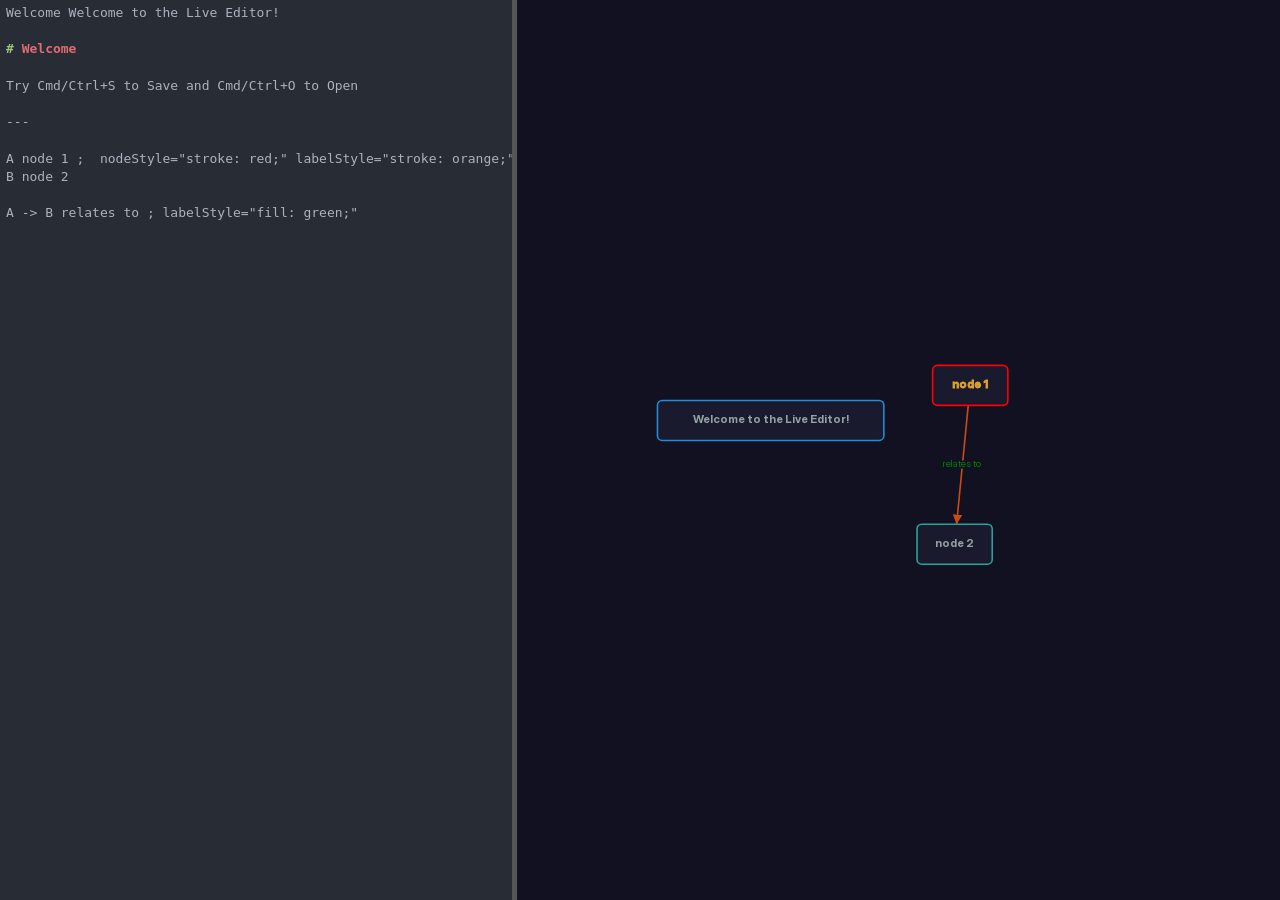
==== index.html @ e42b9ae6 "with export" ====
<!doctype html>
<html lang="en">
  <head>
    <meta charset="UTF-8" />
    <meta name="viewport" content="width=device-width, initial-scale=1.0" />
    <link rel="icon" href="media/favicon.ico" type="image/x-icon" />
    <title>YACME: Yet Another Concept Map Editor</title>
    <link rel="stylesheet" href="style.css" />
    <link rel="manifest" href="manifest.json" />

    <script type="importmap">
      {
        "imports": {
          "CodeMirrorBundle": "./bundles/codemirror-bundle.js"
        }
      }
    </script>
  </head>
  <body>
    <div class="container">
      <div id="editor-pane" class="editor-pane"></div>
      <div id="resizer"></div>
      <div class="diagram-pane">
        <svg id="diagram-container">
          <defs>
            <marker
              id="arrowhead"
              viewBox="0 -5 10 10"
              refX="10"
              refY="0"
              markerWidth="6"
              markerHeight="6"
              orient="auto"
            >
              <path d="M0,-5L10,0L0,5" fill="#cb4b16"></path>
            </marker>
          </defs>
          <g id="zoom-group">
            <g id="links"></g>
            <g id="nodes"></g>
          </g>
        </svg>
      </div>
      </div>
    </div>

    <script src="libs/d3v7.js"></script>
    <script src="libs/dagre.js"></script>
    <script type="module" src="js/main.js"></script>
  </body>
</html>
---- style.css ----
@import url("../fonts/inter.css");
@import url("../fonts/monoid.css");

body,
html {
  margin: 0;
  padding: 0;
  width: 100%;
  height: 100%;
  overflow: hidden;
  font-family: "Inter", sans-serif;
  background-color: #111122;
}
.container {
  display: flex;
  width: 100%;
  height: 100%;
}
#resizer {
  flex-shrink: 0;
  width: 5px;
  background: #555;
  cursor: col-resize; /* Indicates this can be dragged horizontally */
  user-select: none; /* Prevents text selection while dragging */
}

.editor-pane {
  flex-shrink: 0; /* Prevents the editor from shrinking on its own */
  width: 40%; /* Initial width */
  min-width: 200px;
  max-width: 80%;
}

.diagram-pane {
  flex-grow: 1; /* Allows the diagram to take up the remaining space */
  display: flex; /* Helps the SVG fill the pane */
}
.cm-editor {
  height: 100%;
}
svg {
  width: 100%;
  height: 100%;
}
.node {
  cursor: grab;
}
.node.grabbing {
  cursor: grabbing;
}
.node.prose-node {
  cursor: pointer;
}
.node.expanded-node {
  cursor: default;
}
.node rect {
  stroke-width: 2px;
  stroke: #2aa198; /* Solarized Cyan */
  fill: #1a1a2e;
}
.node text.label {
  font-size: 14px;
  font-weight: 600;
  fill: #93a1a1;
  text-anchor: middle;
  dominant-baseline: middle;
  pointer-events: none;
}
.link {
  fill: none;
  stroke: #cb4b16; /* Solarized Orange */
  stroke-width: 2px;
}
.link-label {
  font-size: 12px;
  fill: #b58900; /* Solarized Yellow */
  text-anchor: middle;
  dominant-baseline: middle;
  stroke: #111122;
  stroke-width: 4px;
  paint-order: stroke;
  pointer-events: none;
}
.node.prose-node > rect {
  stroke: #268bd2; /* Solarized Blue for highlight */
}
.prose-content {
  font-size: 13px;
  color: #93a1a1;
  line-height: 1.5;
  background-color: #1f1f33;
  padding: 10px;
  border-radius: 4px;
  height: 100%;
  box-sizing: border-box;
  overflow-y: auto;
}
.prose-content p {
  margin: 0;
}
.prose-content a {
  color: #c60;
}
.prose-content::-webkit-scrollbar {
  width: 8px;
}
.prose-content::-webkit-scrollbar-track {
  background: #1a1a2e;
}
.prose-content::-webkit-scrollbar-thumb {
  background-color: #268bd2;
  border-radius: 4px;
  border: 2px solid #1a1a2e;
}
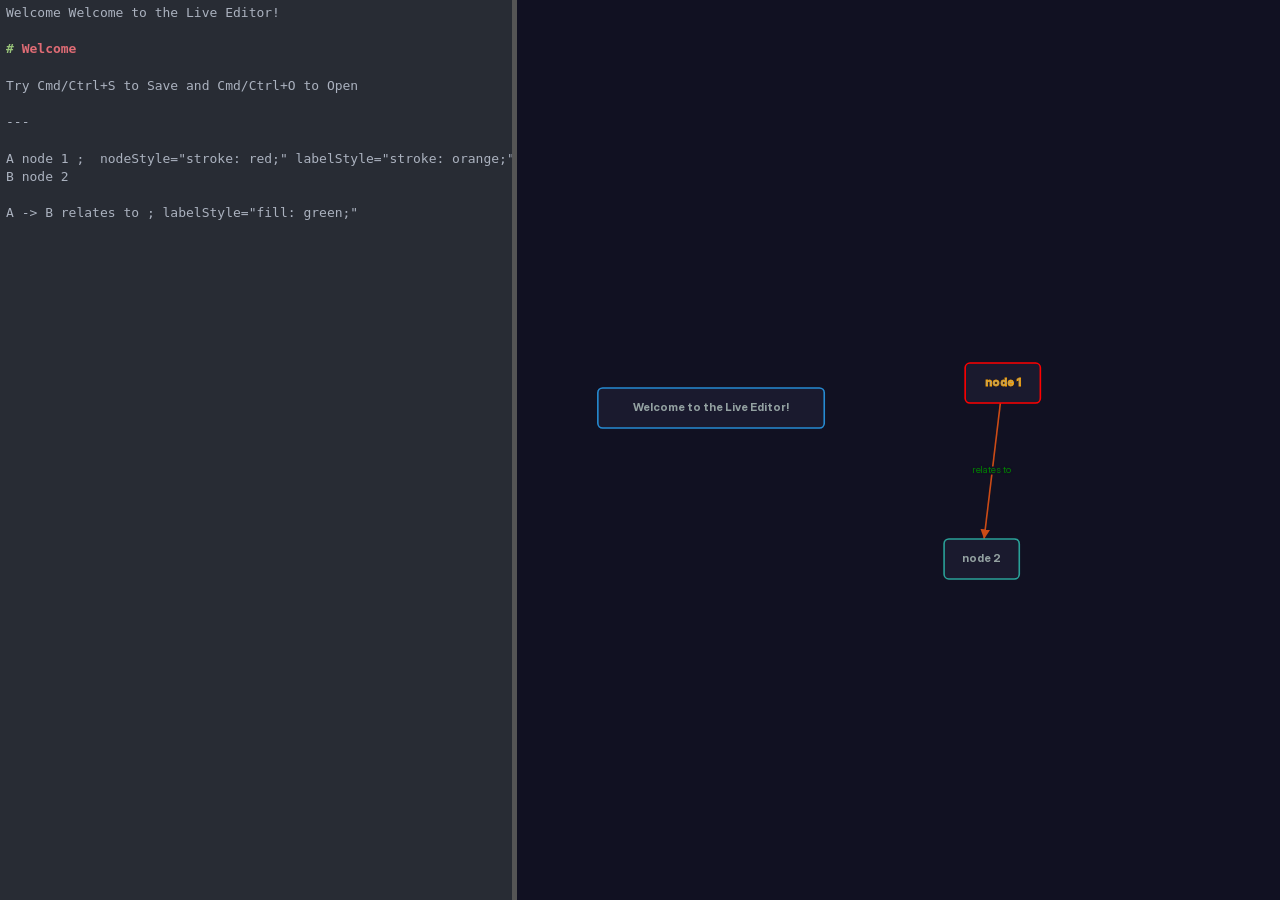
==== commit 8debdbbd: "with export" ====
--- a/index.html
+++ b/index.html
@@ -6,6 +6,7 @@
     <link rel="icon" href="media/favicon.ico" type="image/x-icon" />
     <title>YACME: Yet Another Concept Map Editor</title>
     <link rel="stylesheet" href="style.css" />
+    <link rel="stylesheet" href="fonts/iconoir/iconoir-font.css">
     <link rel="manifest" href="manifest.json" />
 
     <script type="importmap">
--- a/style.css
+++ b/style.css
@@ -41,6 +41,10 @@
 svg {
   width: 100%;
   height: 100%;
+}
+.iconoired {
+  font-size: 150%;
+  fill: #2aa198;
 }
 .node {
   cursor: grab;
--- a/fonts/iconoir/iconoir-font.css
+++ b/fonts/iconoir/iconoir-font.css
@@ -0,0 +1,4180 @@
+@font-face {
+  font-family: "iconoir";
+  src: url("./iconoir.woff2") format("woff2");
+}
+
+[class^="iconoirfont-"],
+[class*=" iconoirfont-"] {
+  display: inline-flex;
+}
+
+[class^="iconoirfont-"]::before,
+[class*=" iconoirfont-"]::before {
+  display: inline-block;
+  font-family: iconoir !important;
+  font-style: normal;
+  font-weight: lighter !important;
+  font-variant: normal;
+  text-transform: none;
+  line-height: 1;
+  vertical-align: text-bottom;
+  -webkit-font-smoothing: antialiased;
+  -moz-osx-font-smoothing: grayscale;
+}
+
+/* codepoints */
+.iconoirfont-accessibility::before {
+  content: "\e000";
+}
+.iconoirfont-accessibility-sign::before {
+  content: "\e001";
+}
+.iconoirfont-accessibility-tech::before {
+  content: "\e002";
+}
+.iconoirfont-activity::before {
+  content: "\e003";
+}
+.iconoirfont-adobe-after-effects::before {
+  content: "\e004";
+}
+.iconoirfont-adobe-illustrator::before {
+  content: "\e005";
+}
+.iconoirfont-adobe-indesign::before {
+  content: "\e006";
+}
+.iconoirfont-adobe-lightroom::before {
+  content: "\e007";
+}
+.iconoirfont-adobe-photoshop::before {
+  content: "\e008";
+}
+.iconoirfont-adobe-xd::before {
+  content: "\e009";
+}
+.iconoirfont-african-tree::before {
+  content: "\e00a";
+}
+.iconoirfont-agile::before {
+  content: "\e00b";
+}
+.iconoirfont-air-conditioner::before {
+  content: "\e00c";
+}
+.iconoirfont-airplane-helix-45deg::before {
+  content: "\e00d";
+}
+.iconoirfont-airplane-helix::before {
+  content: "\e00e";
+}
+.iconoirfont-airplane-off::before {
+  content: "\e00f";
+}
+.iconoirfont-airplane-rotation::before {
+  content: "\e010";
+}
+.iconoirfont-airplane::before {
+  content: "\e011";
+}
+.iconoirfont-airplay::before {
+  content: "\e012";
+}
+.iconoirfont-alarm::before {
+  content: "\e013";
+}
+.iconoirfont-album-carousel::before {
+  content: "\e014";
+}
+.iconoirfont-album-list::before {
+  content: "\e015";
+}
+.iconoirfont-album-open::before {
+  content: "\e016";
+}
+.iconoirfont-album::before {
+  content: "\e017";
+}
+.iconoirfont-align-bottom-box::before {
+  content: "\e018";
+}
+.iconoirfont-align-center::before {
+  content: "\e019";
+}
+.iconoirfont-align-horizontal-centers::before {
+  content: "\e01a";
+}
+.iconoirfont-align-horizontal-spacing::before {
+  content: "\e01b";
+}
+.iconoirfont-align-justify::before {
+  content: "\e01c";
+}
+.iconoirfont-align-left-box::before {
+  content: "\e01d";
+}
+.iconoirfont-align-left::before {
+  content: "\e01e";
+}
+.iconoirfont-align-right-box::before {
+  content: "\e01f";
+}
+.iconoirfont-align-right::before {
+  content: "\e020";
+}
+.iconoirfont-align-top-box::before {
+  content: "\e021";
+}
+.iconoirfont-align-vertical-centers::before {
+  content: "\e022";
+}
+.iconoirfont-align-vertical-spacing::before {
+  content: "\e023";
+}
+.iconoirfont-angle-tool::before {
+  content: "\e024";
+}
+.iconoirfont-antenna-off::before {
+  content: "\e025";
+}
+.iconoirfont-antenna-signal-tag::before {
+  content: "\e026";
+}
+.iconoirfont-antenna-signal::before {
+  content: "\e027";
+}
+.iconoirfont-antenna::before {
+  content: "\e028";
+}
+.iconoirfont-app-notification::before {
+  content: "\e029";
+}
+.iconoirfont-app-store::before {
+  content: "\e02a";
+}
+.iconoirfont-app-window::before {
+  content: "\e02b";
+}
+.iconoirfont-apple-half::before {
+  content: "\e02c";
+}
+.iconoirfont-apple-imac-2021-side::before {
+  content: "\e02d";
+}
+.iconoirfont-apple-imac-2021::before {
+  content: "\e02e";
+}
+.iconoirfont-apple-mac::before {
+  content: "\e02f";
+}
+.iconoirfont-apple-shortcuts::before {
+  content: "\e030";
+}
+.iconoirfont-apple-swift::before {
+  content: "\e031";
+}
+.iconoirfont-apple-wallet::before {
+  content: "\e032";
+}
+.iconoirfont-apple::before {
+  content: "\e033";
+}
+.iconoirfont-ar-tag::before {
+  content: "\e034";
+}
+.iconoirfont-arc-3d-center-point::before {
+  content: "\e035";
+}
+.iconoirfont-arc-3d::before {
+  content: "\e036";
+}
+.iconoirfont-arcade::before {
+  content: "\e037";
+}
+.iconoirfont-archery-match::before {
+  content: "\e038";
+}
+.iconoirfont-archery::before {
+  content: "\e039";
+}
+.iconoirfont-archive::before {
+  content: "\e03a";
+}
+.iconoirfont-area-search::before {
+  content: "\e03b";
+}
+.iconoirfont-arrow-archery::before {
+  content: "\e03c";
+}
+.iconoirfont-arrow-down-circle::before {
+  content: "\e03d";
+}
+.iconoirfont-arrow-down-left-circle::before {
+  content: "\e03e";
+}
+.iconoirfont-arrow-down-left-square::before {
+  content: "\e03f";
+}
+.iconoirfont-arrow-down-left::before {
+  content: "\e040";
+}
+.iconoirfont-arrow-down-right-circle::before {
+  content: "\e041";
+}
+.iconoirfont-arrow-down-right-square::before {
+  content: "\e042";
+}
+.iconoirfont-arrow-down-right::before {
+  content: "\e043";
+}
+.iconoirfont-arrow-down-tag::before {
+  content: "\e044";
+}
+.iconoirfont-arrow-down::before {
+  content: "\e045";
+}
+.iconoirfont-arrow-email-forward::before {
+  content: "\e046";
+}
+.iconoirfont-arrow-enlarge-tag::before {
+  content: "\e047";
+}
+.iconoirfont-arrow-left-circle::before {
+  content: "\e048";
+}
+.iconoirfont-arrow-left-tag::before {
+  content: "\e049";
+}
+.iconoirfont-arrow-left::before {
+  content: "\e04a";
+}
+.iconoirfont-arrow-reduce-tag::before {
+  content: "\e04b";
+}
+.iconoirfont-arrow-right-circle::before {
+  content: "\e04c";
+}
+.iconoirfont-arrow-right-tag::before {
+  content: "\e04d";
+}
+.iconoirfont-arrow-right::before {
+  content: "\e04e";
+}
+.iconoirfont-arrow-separate-vertical::before {
+  content: "\e04f";
+}
+.iconoirfont-arrow-separate::before {
+  content: "\e050";
+}
+.iconoirfont-arrow-union-vertical::before {
+  content: "\e051";
+}
+.iconoirfont-arrow-union::before {
+  content: "\e052";
+}
+.iconoirfont-arrow-up-circle::before {
+  content: "\e053";
+}
+.iconoirfont-arrow-up-left-circle::before {
+  content: "\e054";
+}
+.iconoirfont-arrow-up-left-square::before {
+  content: "\e055";
+}
+.iconoirfont-arrow-up-left::before {
+  content: "\e056";
+}
+.iconoirfont-arrow-up-right-circle::before {
+  content: "\e057";
+}
+.iconoirfont-arrow-up-right-square::before {
+  content: "\e058";
+}
+.iconoirfont-arrow-up-right::before {
+  content: "\e059";
+}
+.iconoirfont-arrow-up-tag::before {
+  content: "\e05a";
+}
+.iconoirfont-arrow-up::before {
+  content: "\e05b";
+}
+.iconoirfont-arrows-up-from-line::before {
+  content: "\e05c";
+}
+.iconoirfont-asana::before {
+  content: "\e05d";
+}
+.iconoirfont-at-sign-circle::before {
+  content: "\e05e";
+}
+.iconoirfont-at-sign::before {
+  content: "\e05f";
+}
+.iconoirfont-atom::before {
+  content: "\e060";
+}
+.iconoirfont-attachment::before {
+  content: "\e061";
+}
+.iconoirfont-augmented-reality::before {
+  content: "\e062";
+}
+.iconoirfont-auto-flash::before {
+  content: "\e063";
+}
+.iconoirfont-avi-format::before {
+  content: "\e064";
+}
+.iconoirfont-axes::before {
+  content: "\e065";
+}
+.iconoirfont-backward-15-seconds::before {
+  content: "\e066";
+}
+.iconoirfont-badge-check::before {
+  content: "\e067";
+}
+.iconoirfont-bag::before {
+  content: "\e068";
+}
+.iconoirfont-balcony::before {
+  content: "\e069";
+}
+.iconoirfont-bank::before {
+  content: "\e06a";
+}
+.iconoirfont-barcode::before {
+  content: "\e06b";
+}
+.iconoirfont-basketball-field::before {
+  content: "\e06c";
+}
+.iconoirfont-basketball::before {
+  content: "\e06d";
+}
+.iconoirfont-bathroom::before {
+  content: "\e469";
+}
+.iconoirfont-battery-25::before {
+  content: "\e06f";
+}
+.iconoirfont-battery-50::before {
+  content: "\e070";
+}
+.iconoirfont-battery-75::before {
+  content: "\e071";
+}
+.iconoirfont-battery-charging::before {
+  content: "\e072";
+}
+.iconoirfont-battery-empty::before {
+  content: "\e073";
+}
+.iconoirfont-battery-full::before {
+  content: "\e074";
+}
+.iconoirfont-battery-indicator::before {
+  content: "\e075";
+}
+.iconoirfont-battery-slash::before {
+  content: "\e076";
+}
+.iconoirfont-battery-warning::before {
+  content: "\e077";
+}
+.iconoirfont-bbq::before {
+  content: "\e078";
+}
+.iconoirfont-beach-bag::before {
+  content: "\e079";
+}
+.iconoirfont-bed-ready::before {
+  content: "\e07a";
+}
+.iconoirfont-bed::before {
+  content: "\e07b";
+}
+.iconoirfont-behance-tag::before {
+  content: "\e07c";
+}
+.iconoirfont-behance::before {
+  content: "\e07d";
+}
+.iconoirfont-bell-notification::before {
+  content: "\e07e";
+}
+.iconoirfont-bell-off::before {
+  content: "\e07f";
+}
+.iconoirfont-bell::before {
+  content: "\e080";
+}
+.iconoirfont-bicycle::before {
+  content: "\e081";
+}
+.iconoirfont-bin-full::before {
+  content: "\e082";
+}
+.iconoirfont-bin-half::before {
+  content: "\e083";
+}
+.iconoirfont-bin-minus-in::before {
+  content: "\e084";
+}
+.iconoirfont-bin-plus-in::before {
+  content: "\e085";
+}
+.iconoirfont-bin::before {
+  content: "\e086";
+}
+.iconoirfont-binocular::before {
+  content: "\e087";
+}
+.iconoirfont-birthday-cake::before {
+  content: "\e088";
+}
+.iconoirfont-bishop::before {
+  content: "\e089";
+}
+.iconoirfont-bitbucket::before {
+  content: "\e08a";
+}
+.iconoirfont-bitcoin-circle::before {
+  content: "\e08b";
+}
+.iconoirfont-bitcoin-rotate-out::before {
+  content: "\e08c";
+}
+.iconoirfont-bluetooth-tag::before {
+  content: "\e08d";
+}
+.iconoirfont-bluetooth::before {
+  content: "\e08e";
+}
+.iconoirfont-bold-square::before {
+  content: "\e08f";
+}
+.iconoirfont-bold::before {
+  content: "\e090";
+}
+.iconoirfont-bonfire::before {
+  content: "\e091";
+}
+.iconoirfont-book-lock::before {
+  content: "\e092";
+}
+.iconoirfont-book-stack::before {
+  content: "\e093";
+}
+.iconoirfont-book::before {
+  content: "\e094";
+}
+.iconoirfont-bookmark-book::before {
+  content: "\e095";
+}
+.iconoirfont-bookmark-circle::before {
+  content: "\e096";
+}
+.iconoirfont-bookmark::before {
+  content: "\e097";
+}
+.iconoirfont-border-bl::before {
+  content: "\e098";
+}
+.iconoirfont-border-bottom::before {
+  content: "\e099";
+}
+.iconoirfont-border-br::before {
+  content: "\e09a";
+}
+.iconoirfont-border-inner::before {
+  content: "\e09b";
+}
+.iconoirfont-border-left::before {
+  content: "\e09c";
+}
+.iconoirfont-border-out::before {
+  content: "\e09d";
+}
+.iconoirfont-border-right::before {
+  content: "\e09e";
+}
+.iconoirfont-border-tl::before {
+  content: "\e09f";
+}
+.iconoirfont-border-top::before {
+  content: "\e0a0";
+}
+.iconoirfont-border-tr::before {
+  content: "\e0a1";
+}
+.iconoirfont-bounce-left::before {
+  content: "\e0a2";
+}
+.iconoirfont-bounce-right::before {
+  content: "\e0a3";
+}
+.iconoirfont-bowling-ball::before {
+  content: "\e0a4";
+}
+.iconoirfont-box-3d-center::before {
+  content: "\e0a5";
+}
+.iconoirfont-box-3d-point::before {
+  content: "\e0a6";
+}
+.iconoirfont-box-3d-three-points::before {
+  content: "\e0a7";
+}
+.iconoirfont-box-iso::before {
+  content: "\e0a8";
+}
+.iconoirfont-box::before {
+  content: "\e0a9";
+}
+.iconoirfont-boxing-glove::before {
+  content: "\e0aa";
+}
+.iconoirfont-brain-electricity::before {
+  content: "\e0ab";
+}
+.iconoirfont-brain-research::before {
+  content: "\e0ac";
+}
+.iconoirfont-brain-warning::before {
+  content: "\e0ad";
+}
+.iconoirfont-brain::before {
+  content: "\e0ae";
+}
+.iconoirfont-bread-slice::before {
+  content: "\e0af";
+}
+.iconoirfont-bridge-3d::before {
+  content: "\e0b0";
+}
+.iconoirfont-bridge-surface::before {
+  content: "\e0b1";
+}
+.iconoirfont-bright-crown::before {
+  content: "\e0b2";
+}
+.iconoirfont-bright-star::before {
+  content: "\e0b3";
+}
+.iconoirfont-brightness-window::before {
+  content: "\e0b4";
+}
+.iconoirfont-brightness::before {
+  content: "\e0b5";
+}
+.iconoirfont-bubble-download::before {
+  content: "\e0b6";
+}
+.iconoirfont-bubble-income::before {
+  content: "\e0b7";
+}
+.iconoirfont-bubble-outcome::before {
+  content: "\e0b8";
+}
+.iconoirfont-bubble-search::before {
+  content: "\e0b9";
+}
+.iconoirfont-bubble-star::before {
+  content: "\e0ba";
+}
+.iconoirfont-bubble-upload::before {
+  content: "\e0bb";
+}
+.iconoirfont-bubble-warning::before {
+  content: "\e0bc";
+}
+.iconoirfont-bubble-xmark::before {
+  content: "\e0bd";
+}
+.iconoirfont-building::before {
+  content: "\e0be";
+}
+.iconoirfont-bus-green::before {
+  content: "\e0bf";
+}
+.iconoirfont-bus-stop::before {
+  content: "\e0c0";
+}
+.iconoirfont-bus::before {
+  content: "\e0c1";
+}
+.iconoirfont-c-square::before {
+  content: "\e0c2";
+}
+.iconoirfont-cable-tag::before {
+  content: "\e0c3";
+}
+.iconoirfont-calculator::before {
+  content: "\e0c4";
+}
+.iconoirfont-calendar-minus::before {
+  content: "\e0c5";
+}
+.iconoirfont-calendar-plus::before {
+  content: "\e0c6";
+}
+.iconoirfont-calendar::before {
+  content: "\e0c7";
+}
+.iconoirfont-camera::before {
+  content: "\e0c8";
+}
+.iconoirfont-candlestick-chart::before {
+  content: "\e0c9";
+}
+.iconoirfont-car::before {
+  content: "\e0ca";
+}
+.iconoirfont-card-lock::before {
+  content: "\e0cb";
+}
+.iconoirfont-card-no-access::before {
+  content: "\e0cc";
+}
+.iconoirfont-card-reader::before {
+  content: "\e0cd";
+}
+.iconoirfont-card-shield::before {
+  content: "\e0ce";
+}
+.iconoirfont-card-wallet::before {
+  content: "\e0cf";
+}
+.iconoirfont-cart-alt::before {
+  content: "\e0d0";
+}
+.iconoirfont-cart-minus::before {
+  content: "\e0d1";
+}
+.iconoirfont-cart-plus::before {
+  content: "\e0d2";
+}
+.iconoirfont-cart::before {
+  content: "\e0d3";
+}
+.iconoirfont-cash::before {
+  content: "\e0d4";
+}
+.iconoirfont-cell-2x2::before {
+  content: "\e0d5";
+}
+.iconoirfont-cellar::before {
+  content: "\e0d6";
+}
+.iconoirfont-center-align::before {
+  content: "\e0d7";
+}
+.iconoirfont-chat-bubble-check::before {
+  content: "\e0d8";
+}
+.iconoirfont-chat-bubble-empty::before {
+  content: "\e0d9";
+}
+.iconoirfont-chat-bubble-question::before {
+  content: "\e0da";
+}
+.iconoirfont-chat-bubble-translate::before {
+  content: "\e0db";
+}
+.iconoirfont-chat-bubble-warning::before {
+  content: "\e0dc";
+}
+.iconoirfont-chat-bubble-xmark::before {
+  content: "\e0dd";
+}
+.iconoirfont-chat-bubble::before {
+  content: "\e0de";
+}
+.iconoirfont-chat-lines::before {
+  content: "\e0df";
+}
+.iconoirfont-chat-minus-in::before {
+  content: "\e0e0";
+}
+.iconoirfont-chat-plus-in::before {
+  content: "\e0e1";
+}
+.iconoirfont-check-circle::before {
+  content: "\e0e2";
+}
+.iconoirfont-check::before {
+  content: "\e0e3";
+}
+.iconoirfont-chocolate::before {
+  content: "\e0e4";
+}
+.iconoirfont-chromecast-active::before {
+  content: "\e0e5";
+}
+.iconoirfont-chromecast::before {
+  content: "\e0e6";
+}
+.iconoirfont-church-side::before {
+  content: "\e0e7";
+}
+.iconoirfont-church::before {
+  content: "\e0e8";
+}
+.iconoirfont-cigarette-slash::before {
+  content: "\e0e9";
+}
+.iconoirfont-cinema-old::before {
+  content: "\e0ea";
+}
+.iconoirfont-circle-spark::before {
+  content: "\e0eb";
+}
+.iconoirfont-circle::before {
+  content: "\e0ec";
+}
+.iconoirfont-city::before {
+  content: "\e0ed";
+}
+.iconoirfont-clipboard-check::before {
+  content: "\e0ee";
+}
+.iconoirfont-clock-rotate-right::before {
+  content: "\e0ef";
+}
+.iconoirfont-clock::before {
+  content: "\e0f0";
+}
+.iconoirfont-closed-captions-tag::before {
+  content: "\e0f1";
+}
+.iconoirfont-closet::before {
+  content: "\e0f2";
+}
+.iconoirfont-cloud-bookmark::before {
+  content: "\e0f3";
+}
+.iconoirfont-cloud-check::before {
+  content: "\e0f4";
+}
+.iconoirfont-cloud-desync::before {
+  content: "\e0f5";
+}
+.iconoirfont-cloud-download::before {
+  content: "\e0f6";
+}
+.iconoirfont-cloud-square::before {
+  content: "\e0f7";
+}
+.iconoirfont-cloud-sunny::before {
+  content: "\e0f8";
+}
+.iconoirfont-cloud-sync::before {
+  content: "\e0f9";
+}
+.iconoirfont-cloud-upload::before {
+  content: "\e0fa";
+}
+.iconoirfont-cloud-xmark::before {
+  content: "\e0fb";
+}
+.iconoirfont-cloud::before {
+  content: "\e0fc";
+}
+.iconoirfont-code-brackets-square::before {
+  content: "\e0fd";
+}
+.iconoirfont-code-brackets::before {
+  content: "\e0fe";
+}
+.iconoirfont-code::before {
+  content: "\e0ff";
+}
+.iconoirfont-codepen::before {
+  content: "\e100";
+}
+.iconoirfont-coffee-cup::before {
+  content: "\e101";
+}
+.iconoirfont-coin-slash::before {
+  content: "\e102";
+}
+.iconoirfont-coins-swap::before {
+  content: "\e103";
+}
+.iconoirfont-coins::before {
+  content: "\e104";
+}
+.iconoirfont-collage-frame::before {
+  content: "\e105";
+}
+.iconoirfont-collapse::before {
+  content: "\e106";
+}
+.iconoirfont-color-filter::before {
+  content: "\e107";
+}
+.iconoirfont-color-picker::before {
+  content: "\e108";
+}
+.iconoirfont-color-wheel::before {
+  content: "\e109";
+}
+.iconoirfont-combine::before {
+  content: "\e10a";
+}
+.iconoirfont-commodity::before {
+  content: "\e10b";
+}
+.iconoirfont-community::before {
+  content: "\e10c";
+}
+.iconoirfont-comp-align-bottom::before {
+  content: "\e10d";
+}
+.iconoirfont-comp-align-left::before {
+  content: "\e10e";
+}
+.iconoirfont-comp-align-right::before {
+  content: "\e10f";
+}
+.iconoirfont-comp-align-top::before {
+  content: "\e110";
+}
+.iconoirfont-compact-disc::before {
+  content: "\e111";
+}
+.iconoirfont-compass::before {
+  content: "\e112";
+}
+.iconoirfont-component::before {
+  content: "\e113";
+}
+.iconoirfont-compress-lines::before {
+  content: "\e114";
+}
+.iconoirfont-compress::before {
+  content: "\e115";
+}
+.iconoirfont-computer::before {
+  content: "\e116";
+}
+.iconoirfont-constrained-surface::before {
+  content: "\e117";
+}
+.iconoirfont-consumable::before {
+  content: "\e118";
+}
+.iconoirfont-contactless::before {
+  content: "\e119";
+}
+.iconoirfont-control-slider::before {
+  content: "\e11a";
+}
+.iconoirfont-cookie::before {
+  content: "\e11b";
+}
+.iconoirfont-cooling-square::before {
+  content: "\e11c";
+}
+.iconoirfont-copy::before {
+  content: "\e11d";
+}
+.iconoirfont-copyright::before {
+  content: "\e11e";
+}
+.iconoirfont-corner-bottom-left::before {
+  content: "\e11f";
+}
+.iconoirfont-corner-bottom-right::before {
+  content: "\e120";
+}
+.iconoirfont-corner-top-left::before {
+  content: "\e121";
+}
+.iconoirfont-corner-top-right::before {
+  content: "\e122";
+}
+.iconoirfont-cpu-warning::before {
+  content: "\e123";
+}
+.iconoirfont-cpu::before {
+  content: "\e124";
+}
+.iconoirfont-cracked-egg::before {
+  content: "\e125";
+}
+.iconoirfont-creative-commons::before {
+  content: "\e126";
+}
+.iconoirfont-credit-card-slash::before {
+  content: "\e127";
+}
+.iconoirfont-credit-card::before {
+  content: "\e128";
+}
+.iconoirfont-credit-cards::before {
+  content: "\e129";
+}
+.iconoirfont-crib::before {
+  content: "\e12a";
+}
+.iconoirfont-crop-rotate-bl::before {
+  content: "\e12b";
+}
+.iconoirfont-crop-rotate-br::before {
+  content: "\e12c";
+}
+.iconoirfont-crop-rotate-tl::before {
+  content: "\e12d";
+}
+.iconoirfont-crop-rotate-tr::before {
+  content: "\e12e";
+}
+.iconoirfont-crop::before {
+  content: "\e12f";
+}
+.iconoirfont-crown-circle::before {
+  content: "\e130";
+}
+.iconoirfont-crown::before {
+  content: "\e131";
+}
+.iconoirfont-css3::before {
+  content: "\e132";
+}
+.iconoirfont-cube-bandage::before {
+  content: "\e133";
+}
+.iconoirfont-cube-cut-with-curve::before {
+  content: "\e134";
+}
+.iconoirfont-cube-hole::before {
+  content: "\e135";
+}
+.iconoirfont-cube-replace-face::before {
+  content: "\e136";
+}
+.iconoirfont-cube::before {
+  content: "\e137";
+}
+.iconoirfont-cursor-pointer::before {
+  content: "\e138";
+}
+.iconoirfont-curve-array::before {
+  content: "\e139";
+}
+.iconoirfont-cut::before {
+  content: "\e13a";
+}
+.iconoirfont-cutlery::before {
+  content: "\e13b";
+}
+.iconoirfont-cycling::before {
+  content: "\e13c";
+}
+.iconoirfont-cylinder::before {
+  content: "\e13d";
+}
+.iconoirfont-dash-flag::before {
+  content: "\e13e";
+}
+.iconoirfont-dashboard-dots::before {
+  content: "\e13f";
+}
+.iconoirfont-dashboard-speed::before {
+  content: "\e140";
+}
+.iconoirfont-dashboard::before {
+  content: "\e141";
+}
+.iconoirfont-data-transfer-both::before {
+  content: "\e142";
+}
+.iconoirfont-data-transfer-check::before {
+  content: "\e143";
+}
+.iconoirfont-data-transfer-down::before {
+  content: "\e144";
+}
+.iconoirfont-data-transfer-up::before {
+  content: "\e145";
+}
+.iconoirfont-data-transfer-warning::before {
+  content: "\e146";
+}
+.iconoirfont-database-backup::before {
+  content: "\e147";
+}
+.iconoirfont-database-check::before {
+  content: "\e148";
+}
+.iconoirfont-database-export::before {
+  content: "\e149";
+}
+.iconoirfont-database-monitor::before {
+  content: "\e14a";
+}
+.iconoirfont-database-restore::before {
+  content: "\e14b";
+}
+.iconoirfont-database-script-minus::before {
+  content: "\e14c";
+}
+.iconoirfont-database-script-plus::before {
+  content: "\e14d";
+}
+.iconoirfont-database-script::before {
+  content: "\e14e";
+}
+.iconoirfont-database-search::before {
+  content: "\e14f";
+}
+.iconoirfont-database-settings::before {
+  content: "\e150";
+}
+.iconoirfont-database-star::before {
+  content: "\e151";
+}
+.iconoirfont-database-stats::before {
+  content: "\e152";
+}
+.iconoirfont-database-tag::before {
+  content: "\e153";
+}
+.iconoirfont-database-warning::before {
+  content: "\e154";
+}
+.iconoirfont-database-xmark::before {
+  content: "\e155";
+}
+.iconoirfont-database::before {
+  content: "\e156";
+}
+.iconoirfont-de-compress::before {
+  content: "\e157";
+}
+.iconoirfont-delivery-truck::before {
+  content: "\e158";
+}
+.iconoirfont-delivery::before {
+  content: "\e159";
+}
+.iconoirfont-depth::before {
+  content: "\e15a";
+}
+.iconoirfont-design-nib::before {
+  content: "\e15b";
+}
+.iconoirfont-design-pencil::before {
+  content: "\e15c";
+}
+.iconoirfont-desk::before {
+  content: "\e15d";
+}
+.iconoirfont-developer::before {
+  content: "\e469";
+}
+.iconoirfont-dew-point::before {
+  content: "\e15f";
+}
+.iconoirfont-dialpad::before {
+  content: "\e160";
+}
+.iconoirfont-diameter::before {
+  content: "\e161";
+}
+.iconoirfont-dice-five::before {
+  content: "\e162";
+}
+.iconoirfont-dice-four::before {
+  content: "\e163";
+}
+.iconoirfont-dice-one::before {
+  content: "\e164";
+}
+.iconoirfont-dice-six::before {
+  content: "\e165";
+}
+.iconoirfont-dice-three::before {
+  content: "\e166";
+}
+.iconoirfont-dice-two::before {
+  content: "\e167";
+}
+.iconoirfont-dimmer-switch::before {
+  content: "\e168";
+}
+.iconoirfont-director-chair::before {
+  content: "\e169";
+}
+.iconoirfont-discord::before {
+  content: "\e16a";
+}
+.iconoirfont-dishwasher::before {
+  content: "\e16b";
+}
+.iconoirfont-display-4k::before {
+  content: "\e16c";
+}
+.iconoirfont-divide-three::before {
+  content: "\e16d";
+}
+.iconoirfont-divide::before {
+  content: "\e16e";
+}
+.iconoirfont-dna::before {
+  content: "\e16f";
+}
+.iconoirfont-doc-magnifying-glass-in::before {
+  content: "\e170";
+}
+.iconoirfont-doc-magnifying-glass::before {
+  content: "\e171";
+}
+.iconoirfont-doc-star-in::before {
+  content: "\e172";
+}
+.iconoirfont-doc-star::before {
+  content: "\e173";
+}
+.iconoirfont-dogecoin-circle::before {
+  content: "\e174";
+}
+.iconoirfont-dogecoin-rotate-out::before {
+  content: "\e175";
+}
+.iconoirfont-dollar-circle::before {
+  content: "\e176";
+}
+.iconoirfont-dollar::before {
+  content: "\e177";
+}
+.iconoirfont-domotic-warning::before {
+  content: "\e178";
+}
+.iconoirfont-donate::before {
+  content: "\e179";
+}
+.iconoirfont-dot-arrow-down::before {
+  content: "\e17a";
+}
+.iconoirfont-dot-arrow-left::before {
+  content: "\e17b";
+}
+.iconoirfont-dot-arrow-right::before {
+  content: "\e17c";
+}
+.iconoirfont-dot-arrow-up::before {
+  content: "\e17d";
+}
+.iconoirfont-double-check::before {
+  content: "\e17e";
+}
+.iconoirfont-download-circle::before {
+  content: "\e17f";
+}
+.iconoirfont-download-data-window::before {
+  content: "\e180";
+}
+.iconoirfont-download-square::before {
+  content: "\e181";
+}
+.iconoirfont-download::before {
+  content: "\e182";
+}
+.iconoirfont-drag-hand-gesture::before {
+  content: "\e183";
+}
+.iconoirfont-drag::before {
+  content: "\e184";
+}
+.iconoirfont-drawer::before {
+  content: "\e185";
+}
+.iconoirfont-dribbble::before {
+  content: "\e186";
+}
+.iconoirfont-drone-charge-full::before {
+  content: "\e187";
+}
+.iconoirfont-drone-charge-half::before {
+  content: "\e188";
+}
+.iconoirfont-drone-charge-low::before {
+  content: "\e189";
+}
+.iconoirfont-drone-check::before {
+  content: "\e18a";
+}
+.iconoirfont-drone-landing::before {
+  content: "\e18b";
+}
+.iconoirfont-drone-refresh::before {
+  content: "\e18c";
+}
+.iconoirfont-drone-take-off::before {
+  content: "\e18d";
+}
+.iconoirfont-drone-xmark::before {
+  content: "\e18e";
+}
+.iconoirfont-drone::before {
+  content: "\e18f";
+}
+.iconoirfont-droplet-check::before {
+  content: "\e190";
+}
+.iconoirfont-droplet-half::before {
+  content: "\e191";
+}
+.iconoirfont-droplet::before {
+  content: "\e192";
+}
+.iconoirfont-ease-curve-control-points::before {
+  content: "\e193";
+}
+.iconoirfont-ease-in-control-point::before {
+  content: "\e194";
+}
+.iconoirfont-ease-in-out::before {
+  content: "\e195";
+}
+.iconoirfont-ease-in::before {
+  content: "\e196";
+}
+.iconoirfont-ease-out-control-point::before {
+  content: "\e197";
+}
+.iconoirfont-ease-out::before {
+  content: "\e198";
+}
+.iconoirfont-ecology-book::before {
+  content: "\e199";
+}
+.iconoirfont-edit-pencil::before {
+  content: "\e19a";
+}
+.iconoirfont-edit::before {
+  content: "\e19b";
+}
+.iconoirfont-egg::before {
+  content: "\e19c";
+}
+.iconoirfont-eject::before {
+  content: "\e19d";
+}
+.iconoirfont-electronics-chip::before {
+  content: "\e19e";
+}
+.iconoirfont-electronics-transistor::before {
+  content: "\e19f";
+}
+.iconoirfont-elevator::before {
+  content: "\e1a0";
+}
+.iconoirfont-ellipse-3d-three-points::before {
+  content: "\e1a1";
+}
+.iconoirfont-ellipse-3d::before {
+  content: "\e1a2";
+}
+.iconoirfont-emoji-ball::before {
+  content: "\e1a3";
+}
+.iconoirfont-emoji-blink-left::before {
+  content: "\e1a4";
+}
+.iconoirfont-emoji-blink-right::before {
+  content: "\e1a5";
+}
+.iconoirfont-emoji-look-down::before {
+  content: "\e1a6";
+}
+.iconoirfont-emoji-look-left::before {
+  content: "\e1a7";
+}
+.iconoirfont-emoji-look-right::before {
+  content: "\e1a8";
+}
+.iconoirfont-emoji-look-up::before {
+  content: "\e1a9";
+}
+.iconoirfont-emoji-puzzled::before {
+  content: "\e1aa";
+}
+.iconoirfont-emoji-quite::before {
+  content: "\e1ab";
+}
+.iconoirfont-emoji-really::before {
+  content: "\e1ac";
+}
+.iconoirfont-emoji-sad::before {
+  content: "\e1ad";
+}
+.iconoirfont-emoji-satisfied::before {
+  content: "\e1ae";
+}
+.iconoirfont-emoji-sing-left-note::before {
+  content: "\e1af";
+}
+.iconoirfont-emoji-sing-left::before {
+  content: "\e1b0";
+}
+.iconoirfont-emoji-sing-right-note::before {
+  content: "\e1b1";
+}
+.iconoirfont-emoji-sing-right::before {
+  content: "\e1b2";
+}
+.iconoirfont-emoji-surprise-alt::before {
+  content: "\e1b3";
+}
+.iconoirfont-emoji-surprise::before {
+  content: "\e1b4";
+}
+.iconoirfont-emoji-talking-angry::before {
+  content: "\e1b5";
+}
+.iconoirfont-emoji-talking-happy::before {
+  content: "\e1b6";
+}
+.iconoirfont-emoji-think-left::before {
+  content: "\e1b7";
+}
+.iconoirfont-emoji-think-right::before {
+  content: "\e1b8";
+}
+.iconoirfont-emoji::before {
+  content: "\e1b9";
+}
+.iconoirfont-empty-page::before {
+  content: "\e1ba";
+}
+.iconoirfont-energy-usage-window::before {
+  content: "\e1bb";
+}
+.iconoirfont-enlarge::before {
+  content: "\e1bc";
+}
+.iconoirfont-erase::before {
+  content: "\e1bd";
+}
+.iconoirfont-ethereum-circle::before {
+  content: "\e1be";
+}
+.iconoirfont-ethereum-rotate-out::before {
+  content: "\e1bf";
+}
+.iconoirfont-euro-square::before {
+  content: "\e1c0";
+}
+.iconoirfont-euro::before {
+  content: "\e1c1";
+}
+.iconoirfont-ev-charge-alt::before {
+  content: "\e1c2";
+}
+.iconoirfont-ev-charge::before {
+  content: "\e1c3";
+}
+.iconoirfont-ev-plug-charging::before {
+  content: "\e1c4";
+}
+.iconoirfont-ev-plug-xmark::before {
+  content: "\e1c5";
+}
+.iconoirfont-ev-plug::before {
+  content: "\e1c6";
+}
+.iconoirfont-ev-station::before {
+  content: "\e1c7";
+}
+.iconoirfont-ev-tag::before {
+  content: "\e1c8";
+}
+.iconoirfont-exclude::before {
+  content: "\e1c9";
+}
+.iconoirfont-expand-lines::before {
+  content: "\e1ca";
+}
+.iconoirfont-expand::before {
+  content: "\e1cb";
+}
+.iconoirfont-extrude::before {
+  content: "\e1cc";
+}
+.iconoirfont-eye-closed::before {
+  content: "\e1cd";
+}
+.iconoirfont-eye::before {
+  content: "\e1ce";
+}
+.iconoirfont-f-square::before {
+  content: "\e1cf";
+}
+.iconoirfont-face-3d-draft::before {
+  content: "\e1d0";
+}
+.iconoirfont-face-id::before {
+  content: "\e1d1";
+}
+.iconoirfont-facebook-tag::before {
+  content: "\e1d2";
+}
+.iconoirfont-facebook::before {
+  content: "\e1d3";
+}
+.iconoirfont-facetime::before {
+  content: "\e1d4";
+}
+.iconoirfont-farm::before {
+  content: "\e1d5";
+}
+.iconoirfont-fast-arrow-down-square::before {
+  content: "\e1d6";
+}
+.iconoirfont-fast-arrow-down::before {
+  content: "\e1d7";
+}
+.iconoirfont-fast-arrow-left-square::before {
+  content: "\e1d8";
+}
+.iconoirfont-fast-arrow-left::before {
+  content: "\e1d9";
+}
+.iconoirfont-fast-arrow-right-square::before {
+  content: "\e1da";
+}
+.iconoirfont-fast-arrow-right::before {
+  content: "\e1db";
+}
+.iconoirfont-fast-arrow-up-square::before {
+  content: "\e1dc";
+}
+.iconoirfont-fast-arrow-up::before {
+  content: "\e1dd";
+}
+.iconoirfont-fast-down-circle::before {
+  content: "\e1de";
+}
+.iconoirfont-fast-left-circle::before {
+  content: "\e1df";
+}
+.iconoirfont-fast-right-circle::before {
+  content: "\e1e0";
+}
+.iconoirfont-fast-up-circle::before {
+  content: "\e1e1";
+}
+.iconoirfont-favourite-book::before {
+  content: "\e1e2";
+}
+.iconoirfont-favourite-window::before {
+  content: "\e1e3";
+}
+.iconoirfont-female::before {
+  content: "\e1e4";
+}
+.iconoirfont-figma::before {
+  content: "\e1e5";
+}
+.iconoirfont-file-not-found::before {
+  content: "\e1e6";
+}
+.iconoirfont-fill-color::before {
+  content: "\e1e7";
+}
+.iconoirfont-fillet-3d::before {
+  content: "\e1e8";
+}
+.iconoirfont-filter-alt::before {
+  content: "\e1e9";
+}
+.iconoirfont-filter-list-circle::before {
+  content: "\e1ea";
+}
+.iconoirfont-filter-list::before {
+  content: "\e1eb";
+}
+.iconoirfont-filter::before {
+  content: "\e1ec";
+}
+.iconoirfont-finder::before {
+  content: "\e1ed";
+}
+.iconoirfont-fingerprint-check-circle::before {
+  content: "\e1ee";
+}
+.iconoirfont-fingerprint-circle::before {
+  content: "\e1ef";
+}
+.iconoirfont-fingerprint-lock-circle::before {
+  content: "\e1f0";
+}
+.iconoirfont-fingerprint-scan::before {
+  content: "\e1f1";
+}
+.iconoirfont-fingerprint-square::before {
+  content: "\e1f2";
+}
+.iconoirfont-fingerprint-window::before {
+  content: "\e1f3";
+}
+.iconoirfont-fingerprint-xmark-circle::before {
+  content: "\e1f4";
+}
+.iconoirfont-fingerprint::before {
+  content: "\e1f5";
+}
+.iconoirfont-fire-flame::before {
+  content: "\e1f6";
+}
+.iconoirfont-fish::before {
+  content: "\e1f7";
+}
+.iconoirfont-fishing::before {
+  content: "\e1f8";
+}
+.iconoirfont-flare::before {
+  content: "\e1f9";
+}
+.iconoirfont-flash-off::before {
+  content: "\e1fa";
+}
+.iconoirfont-flash::before {
+  content: "\e1fb";
+}
+.iconoirfont-flask::before {
+  content: "\e1fc";
+}
+.iconoirfont-flip-reverse::before {
+  content: "\e1fd";
+}
+.iconoirfont-flip::before {
+  content: "\e1fe";
+}
+.iconoirfont-floppy-disk-arrow-in::before {
+  content: "\e1ff";
+}
+.iconoirfont-floppy-disk-arrow-out::before {
+  content: "\e200";
+}
+.iconoirfont-floppy-disk::before {
+  content: "\e201";
+}
+.iconoirfont-flower::before {
+  content: "\e202";
+}
+.iconoirfont-fog::before {
+  content: "\e203";
+}
+.iconoirfont-folder-minus::before {
+  content: "\e204";
+}
+.iconoirfont-folder-plus::before {
+  content: "\e205";
+}
+.iconoirfont-folder-settings::before {
+  content: "\e206";
+}
+.iconoirfont-folder-warning::before {
+  content: "\e207";
+}
+.iconoirfont-folder::before {
+  content: "\e208";
+}
+.iconoirfont-font-question::before {
+  content: "\e209";
+}
+.iconoirfont-football-ball::before {
+  content: "\e20a";
+}
+.iconoirfont-football::before {
+  content: "\e20b";
+}
+.iconoirfont-forward-15-seconds::before {
+  content: "\e20c";
+}
+.iconoirfont-forward-message::before {
+  content: "\e20d";
+}
+.iconoirfont-forward::before {
+  content: "\e20e";
+}
+.iconoirfont-frame-alt-empty::before {
+  content: "\e20f";
+}
+.iconoirfont-frame-alt::before {
+  content: "\e210";
+}
+.iconoirfont-frame-minus-in::before {
+  content: "\e211";
+}
+.iconoirfont-frame-plus-in::before {
+  content: "\e212";
+}
+.iconoirfont-frame-select::before {
+  content: "\e213";
+}
+.iconoirfont-frame-simple::before {
+  content: "\e214";
+}
+.iconoirfont-frame-tool::before {
+  content: "\e215";
+}
+.iconoirfont-frame::before {
+  content: "\e216";
+}
+.iconoirfont-fridge::before {
+  content: "\e217";
+}
+.iconoirfont-fx-tag::before {
+  content: "\e218";
+}
+.iconoirfont-fx::before {
+  content: "\e219";
+}
+.iconoirfont-gamepad::before {
+  content: "\e21a";
+}
+.iconoirfont-garage::before {
+  content: "\e21b";
+}
+.iconoirfont-gas-tank-droplet::before {
+  content: "\e21c";
+}
+.iconoirfont-gas-tank::before {
+  content: "\e21d";
+}
+.iconoirfont-gas::before {
+  content: "\e21e";
+}
+.iconoirfont-gif-format::before {
+  content: "\e21f";
+}
+.iconoirfont-gift::before {
+  content: "\e220";
+}
+.iconoirfont-git-branch::before {
+  content: "\e221";
+}
+.iconoirfont-git-cherry-pick-commit::before {
+  content: "\e222";
+}
+.iconoirfont-git-commit::before {
+  content: "\e223";
+}
+.iconoirfont-git-compare::before {
+  content: "\e224";
+}
+.iconoirfont-git-fork::before {
+  content: "\e225";
+}
+.iconoirfont-git-merge::before {
+  content: "\e226";
+}
+.iconoirfont-git-pull-request-closed::before {
+  content: "\e227";
+}
+.iconoirfont-git-pull-request::before {
+  content: "\e228";
+}
+.iconoirfont-github-circle::before {
+  content: "\e229";
+}
+.iconoirfont-github::before {
+  content: "\e22a";
+}
+.iconoirfont-gitlab-full::before {
+  content: "\e22b";
+}
+.iconoirfont-glass-empty::before {
+  content: "\e22c";
+}
+.iconoirfont-glass-fragile::before {
+  content: "\e22d";
+}
+.iconoirfont-glass-half-alt::before {
+  content: "\e22e";
+}
+.iconoirfont-glass-half::before {
+  content: "\e22f";
+}
+.iconoirfont-glasses::before {
+  content: "\e230";
+}
+.iconoirfont-globe::before {
+  content: "\e231";
+}
+.iconoirfont-golf::before {
+  content: "\e232";
+}
+.iconoirfont-google-circle::before {
+  content: "\e233";
+}
+.iconoirfont-google-docs::before {
+  content: "\e234";
+}
+.iconoirfont-google-drive-check::before {
+  content: "\e235";
+}
+.iconoirfont-google-drive-sync::before {
+  content: "\e236";
+}
+.iconoirfont-google-drive-warning::before {
+  content: "\e237";
+}
+.iconoirfont-google-drive::before {
+  content: "\e238";
+}
+.iconoirfont-google-home::before {
+  content: "\e239";
+}
+.iconoirfont-google-one::before {
+  content: "\e23a";
+}
+.iconoirfont-google::before {
+  content: "\e23b";
+}
+.iconoirfont-gps::before {
+  content: "\e23c";
+}
+.iconoirfont-graduation-cap::before {
+  content: "\e23d";
+}
+.iconoirfont-graph-down::before {
+  content: "\e23e";
+}
+.iconoirfont-graph-up::before {
+  content: "\e23f";
+}
+.iconoirfont-grid-minus::before {
+  content: "\e240";
+}
+.iconoirfont-grid-plus::before {
+  content: "\e241";
+}
+.iconoirfont-grid-xmark::before {
+  content: "\e242";
+}
+.iconoirfont-group::before {
+  content: "\e243";
+}
+.iconoirfont-gym::before {
+  content: "\e244";
+}
+.iconoirfont-h-square::before {
+  content: "\e245";
+}
+.iconoirfont-half-cookie::before {
+  content: "\e246";
+}
+.iconoirfont-half-moon::before {
+  content: "\e247";
+}
+.iconoirfont-hammer::before {
+  content: "\e248";
+}
+.iconoirfont-hand-brake::before {
+  content: "\e249";
+}
+.iconoirfont-hand-card::before {
+  content: "\e24a";
+}
+.iconoirfont-hand-cash::before {
+  content: "\e24b";
+}
+.iconoirfont-hand-contactless::before {
+  content: "\e24c";
+}
+.iconoirfont-handbag::before {
+  content: "\e24d";
+}
+.iconoirfont-hard-drive::before {
+  content: "\e24e";
+}
+.iconoirfont-hat::before {
+  content: "\e24f";
+}
+.iconoirfont-hd-display::before {
+  content: "\e250";
+}
+.iconoirfont-hd::before {
+  content: "\e251";
+}
+.iconoirfont-hdr::before {
+  content: "\e252";
+}
+.iconoirfont-headset-bolt::before {
+  content: "\e253";
+}
+.iconoirfont-headset-help::before {
+  content: "\e254";
+}
+.iconoirfont-headset-warning::before {
+  content: "\e255";
+}
+.iconoirfont-headset::before {
+  content: "\e256";
+}
+.iconoirfont-health-shield::before {
+  content: "\e257";
+}
+.iconoirfont-healthcare::before {
+  content: "\e258";
+}
+.iconoirfont-heart-arrow-down::before {
+  content: "\e259";
+}
+.iconoirfont-heart::before {
+  content: "\e25a";
+}
+.iconoirfont-heating-square::before {
+  content: "\e25b";
+}
+.iconoirfont-heavy-rain::before {
+  content: "\e25c";
+}
+.iconoirfont-help-circle::before {
+  content: "\e25d";
+}
+.iconoirfont-help-square::before {
+  content: "\e25e";
+}
+.iconoirfont-heptagon::before {
+  content: "\e25f";
+}
+.iconoirfont-hexagon-dice::before {
+  content: "\e260";
+}
+.iconoirfont-hexagon-plus::before {
+  content: "\e261";
+}
+.iconoirfont-hexagon::before {
+  content: "\e262";
+}
+.iconoirfont-historic-shield-alt::before {
+  content: "\e263";
+}
+.iconoirfont-historic-shield::before {
+  content: "\e264";
+}
+.iconoirfont-home-alt-slim-horiz::before {
+  content: "\e265";
+}
+.iconoirfont-home-alt-slim::before {
+  content: "\e266";
+}
+.iconoirfont-home-alt::before {
+  content: "\e267";
+}
+.iconoirfont-home-hospital::before {
+  content: "\e268";
+}
+.iconoirfont-home-sale::before {
+  content: "\e269";
+}
+.iconoirfont-home-secure::before {
+  content: "\e26a";
+}
+.iconoirfont-home-shield::before {
+  content: "\e26b";
+}
+.iconoirfont-home-simple-door::before {
+  content: "\e26c";
+}
+.iconoirfont-home-simple::before {
+  content: "\e26d";
+}
+.iconoirfont-home-table::before {
+  content: "\e26e";
+}
+.iconoirfont-home-temperature-in::before {
+  content: "\e26f";
+}
+.iconoirfont-home-temperature-out::before {
+  content: "\e270";
+}
+.iconoirfont-home-user::before {
+  content: "\e271";
+}
+.iconoirfont-home::before {
+  content: "\e272";
+}
+.iconoirfont-horiz-distribution-left::before {
+  content: "\e273";
+}
+.iconoirfont-horiz-distribution-right::before {
+  content: "\e274";
+}
+.iconoirfont-horizontal-merge::before {
+  content: "\e275";
+}
+.iconoirfont-horizontal-split::before {
+  content: "\e276";
+}
+.iconoirfont-hospital-circle::before {
+  content: "\e277";
+}
+.iconoirfont-hospital::before {
+  content: "\e278";
+}
+.iconoirfont-hot-air-balloon::before {
+  content: "\e279";
+}
+.iconoirfont-hourglass::before {
+  content: "\e27a";
+}
+.iconoirfont-house-rooms::before {
+  content: "\e27b";
+}
+.iconoirfont-html5::before {
+  content: "\e27c";
+}
+.iconoirfont-iconoir::before {
+  content: "\e27d";
+}
+.iconoirfont-import::before {
+  content: "\e27e";
+}
+.iconoirfont-inclination::before {
+  content: "\e27f";
+}
+.iconoirfont-industry::before {
+  content: "\e280";
+}
+.iconoirfont-infinite::before {
+  content: "\e281";
+}
+.iconoirfont-info-circle::before {
+  content: "\e282";
+}
+.iconoirfont-input-field::before {
+  content: "\e283";
+}
+.iconoirfont-input-output::before {
+  content: "\e284";
+}
+.iconoirfont-input-search::before {
+  content: "\e285";
+}
+.iconoirfont-instagram::before {
+  content: "\e286";
+}
+.iconoirfont-internet::before {
+  content: "\e287";
+}
+.iconoirfont-intersect-alt::before {
+  content: "\e288";
+}
+.iconoirfont-intersect::before {
+  content: "\e289";
+}
+.iconoirfont-ios-settings::before {
+  content: "\e28a";
+}
+.iconoirfont-ip-address-tag::before {
+  content: "\e28b";
+}
+.iconoirfont-iris-scan::before {
+  content: "\e28c";
+}
+.iconoirfont-italic-square::before {
+  content: "\e28d";
+}
+.iconoirfont-italic::before {
+  content: "\e28e";
+}
+.iconoirfont-jellyfish::before {
+  content: "\e28f";
+}
+.iconoirfont-journal-page::before {
+  content: "\e290";
+}
+.iconoirfont-journal::before {
+  content: "\e291";
+}
+.iconoirfont-jpeg-format::before {
+  content: "\e292";
+}
+.iconoirfont-jpg-format::before {
+  content: "\e293";
+}
+.iconoirfont-kanban-board::before {
+  content: "\e294";
+}
+.iconoirfont-key-back::before {
+  content: "\e295";
+}
+.iconoirfont-key-command::before {
+  content: "\e296";
+}
+.iconoirfont-key-minus::before {
+  content: "\e297";
+}
+.iconoirfont-key-plus::before {
+  content: "\e298";
+}
+.iconoirfont-key-xmark::before {
+  content: "\e299";
+}
+.iconoirfont-key::before {
+  content: "\e29a";
+}
+.iconoirfont-keyframe-align-center::before {
+  content: "\e29b";
+}
+.iconoirfont-keyframe-align-horizontal::before {
+  content: "\e29c";
+}
+.iconoirfont-keyframe-align-vertical::before {
+  content: "\e29d";
+}
+.iconoirfont-keyframe-minus-in::before {
+  content: "\e29e";
+}
+.iconoirfont-keyframe-minus::before {
+  content: "\e29f";
+}
+.iconoirfont-keyframe-plus-in::before {
+  content: "\e2a0";
+}
+.iconoirfont-keyframe-plus::before {
+  content: "\e2a1";
+}
+.iconoirfont-keyframe-position::before {
+  content: "\e2a2";
+}
+.iconoirfont-keyframe::before {
+  content: "\e2a3";
+}
+.iconoirfont-keyframes-couple::before {
+  content: "\e2a4";
+}
+.iconoirfont-keyframes-minus::before {
+  content: "\e2a5";
+}
+.iconoirfont-keyframes-plus::before {
+  content: "\e2a6";
+}
+.iconoirfont-keyframes::before {
+  content: "\e2a7";
+}
+.iconoirfont-label::before {
+  content: "\e2a8";
+}
+.iconoirfont-lamp::before {
+  content: "\e2a9";
+}
+.iconoirfont-language::before {
+  content: "\e2aa";
+}
+.iconoirfont-laptop-charging::before {
+  content: "\e2ab";
+}
+.iconoirfont-laptop-dev-mode::before {
+  content: "\e2ac";
+}
+.iconoirfont-laptop-fix::before {
+  content: "\e2ad";
+}
+.iconoirfont-laptop-warning::before {
+  content: "\e2ae";
+}
+.iconoirfont-laptop::before {
+  content: "\e2af";
+}
+.iconoirfont-layout-left::before {
+  content: "\e2b0";
+}
+.iconoirfont-layout-right::before {
+  content: "\e2b1";
+}
+.iconoirfont-leaderboard-star::before {
+  content: "\e2b2";
+}
+.iconoirfont-leaderboard::before {
+  content: "\e2b3";
+}
+.iconoirfont-leaf::before {
+  content: "\e2b4";
+}
+.iconoirfont-learning::before {
+  content: "\e2b5";
+}
+.iconoirfont-lens-plus::before {
+  content: "\e2b6";
+}
+.iconoirfont-lens::before {
+  content: "\e2b7";
+}
+.iconoirfont-lifebelt::before {
+  content: "\e2b8";
+}
+.iconoirfont-light-bulb-off::before {
+  content: "\e2b9";
+}
+.iconoirfont-light-bulb-on::before {
+  content: "\e2ba";
+}
+.iconoirfont-light-bulb::before {
+  content: "\e2bb";
+}
+.iconoirfont-line-space::before {
+  content: "\e2bc";
+}
+.iconoirfont-linear::before {
+  content: "\e2bd";
+}
+.iconoirfont-link-slash::before {
+  content: "\e2be";
+}
+.iconoirfont-link-xmark::before {
+  content: "\e2bf";
+}
+.iconoirfont-link::before {
+  content: "\e2c0";
+}
+.iconoirfont-linkedin::before {
+  content: "\e2c1";
+}
+.iconoirfont-linux::before {
+  content: "\e2c2";
+}
+.iconoirfont-list-select::before {
+  content: "\e2c3";
+}
+.iconoirfont-list::before {
+  content: "\e2c4";
+}
+.iconoirfont-litecoin-circle::before {
+  content: "\e2c5";
+}
+.iconoirfont-litecoin-rotate-out::before {
+  content: "\e2c6";
+}
+.iconoirfont-lock-slash::before {
+  content: "\e2c7";
+}
+.iconoirfont-lock-square::before {
+  content: "\e2c8";
+}
+.iconoirfont-lock::before {
+  content: "\e2c9";
+}
+.iconoirfont-loft-3d::before {
+  content: "\e2ca";
+}
+.iconoirfont-log-in::before {
+  content: "\e2cb";
+}
+.iconoirfont-log-no-access::before {
+  content: "\e2cc";
+}
+.iconoirfont-log-out::before {
+  content: "\e2cd";
+}
+.iconoirfont-long-arrow-down-left::before {
+  content: "\e2ce";
+}
+.iconoirfont-long-arrow-down-right::before {
+  content: "\e2cf";
+}
+.iconoirfont-long-arrow-left-down::before {
+  content: "\e2d0";
+}
+.iconoirfont-long-arrow-left-up::before {
+  content: "\e2d1";
+}
+.iconoirfont-long-arrow-right-down::before {
+  content: "\e2d2";
+}
+.iconoirfont-long-arrow-right-up::before {
+  content: "\e2d3";
+}
+.iconoirfont-long-arrow-up-left::before {
+  content: "\e2d4";
+}
+.iconoirfont-long-arrow-up-right::before {
+  content: "\e2d5";
+}
+.iconoirfont-lot-of-cash::before {
+  content: "\e2d6";
+}
+.iconoirfont-lullaby::before {
+  content: "\e2d7";
+}
+.iconoirfont-mac-control-key::before {
+  content: "\e2d8";
+}
+.iconoirfont-mac-dock::before {
+  content: "\e2d9";
+}
+.iconoirfont-mac-option-key::before {
+  content: "\e2da";
+}
+.iconoirfont-mac-os-window::before {
+  content: "\e2db";
+}
+.iconoirfont-magic-wand::before {
+  content: "\e2dc";
+}
+.iconoirfont-magnet-energy::before {
+  content: "\e2dd";
+}
+.iconoirfont-magnet::before {
+  content: "\e2de";
+}
+.iconoirfont-mail-in::before {
+  content: "\e2df";
+}
+.iconoirfont-mail-open::before {
+  content: "\e2e0";
+}
+.iconoirfont-mail-out::before {
+  content: "\e2e1";
+}
+.iconoirfont-mail::before {
+  content: "\e2e2";
+}
+.iconoirfont-male::before {
+  content: "\e2e3";
+}
+.iconoirfont-map-pin-minus::before {
+  content: "\e2e4";
+}
+.iconoirfont-map-pin-plus::before {
+  content: "\e2e5";
+}
+.iconoirfont-map-pin-xmark::before {
+  content: "\e2e6";
+}
+.iconoirfont-map-pin::before {
+  content: "\e2e7";
+}
+.iconoirfont-map-xmark::before {
+  content: "\e2e8";
+}
+.iconoirfont-map::before {
+  content: "\e2e9";
+}
+.iconoirfont-maps-arrow-diagonal::before {
+  content: "\e2ea";
+}
+.iconoirfont-maps-arrow-xmark::before {
+  content: "\e2eb";
+}
+.iconoirfont-maps-arrow::before {
+  content: "\e2ec";
+}
+.iconoirfont-maps-go-straight::before {
+  content: "\e2ed";
+}
+.iconoirfont-maps-turn-back::before {
+  content: "\e2ee";
+}
+.iconoirfont-maps-turn-left::before {
+  content: "\e2ef";
+}
+.iconoirfont-maps-turn-right::before {
+  content: "\e2f0";
+}
+.iconoirfont-mask-square::before {
+  content: "\e2f1";
+}
+.iconoirfont-mastercard-card::before {
+  content: "\e2f2";
+}
+.iconoirfont-math-book::before {
+  content: "\e2f3";
+}
+.iconoirfont-maximize::before {
+  content: "\e2f4";
+}
+.iconoirfont-medal-1st::before {
+  content: "\e2f5";
+}
+.iconoirfont-medal::before {
+  content: "\e2f6";
+}
+.iconoirfont-media-image-folder::before {
+  content: "\e2f7";
+}
+.iconoirfont-media-image-list::before {
+  content: "\e2f8";
+}
+.iconoirfont-media-image-plus::before {
+  content: "\e2f9";
+}
+.iconoirfont-media-image-xmark::before {
+  content: "\e2fa";
+}
+.iconoirfont-media-image::before {
+  content: "\e2fb";
+}
+.iconoirfont-media-video-folder::before {
+  content: "\e2fc";
+}
+.iconoirfont-media-video-list::before {
+  content: "\e2fd";
+}
+.iconoirfont-media-video-plus::before {
+  content: "\e2fe";
+}
+.iconoirfont-media-video-xmark::before {
+  content: "\e2ff";
+}
+.iconoirfont-media-video::before {
+  content: "\e300";
+}
+.iconoirfont-medium::before {
+  content: "\e301";
+}
+.iconoirfont-megaphone::before {
+  content: "\e302";
+}
+.iconoirfont-menu-scale::before {
+  content: "\e303";
+}
+.iconoirfont-menu::before {
+  content: "\e304";
+}
+.iconoirfont-message-alert::before {
+  content: "\e305";
+}
+.iconoirfont-message-text::before {
+  content: "\e306";
+}
+.iconoirfont-message::before {
+  content: "\e307";
+}
+.iconoirfont-metro::before {
+  content: "\e308";
+}
+.iconoirfont-microphone-check::before {
+  content: "\e309";
+}
+.iconoirfont-microphone-minus::before {
+  content: "\e30a";
+}
+.iconoirfont-microphone-mute::before {
+  content: "\e30b";
+}
+.iconoirfont-microphone-plus::before {
+  content: "\e30c";
+}
+.iconoirfont-microphone-speaking::before {
+  content: "\e30d";
+}
+.iconoirfont-microphone-warning::before {
+  content: "\e30e";
+}
+.iconoirfont-microphone::before {
+  content: "\e30f";
+}
+.iconoirfont-microscope::before {
+  content: "\e310";
+}
+.iconoirfont-minus-circle::before {
+  content: "\e311";
+}
+.iconoirfont-minus-hexagon::before {
+  content: "\e312";
+}
+.iconoirfont-minus-square-dashed::before {
+  content: "\e313";
+}
+.iconoirfont-minus-square::before {
+  content: "\e314";
+}
+.iconoirfont-minus::before {
+  content: "\e315";
+}
+.iconoirfont-mirror::before {
+  content: "\e316";
+}
+.iconoirfont-mobile-dev-mode::before {
+  content: "\e317";
+}
+.iconoirfont-mobile-fingerprint::before {
+  content: "\e318";
+}
+.iconoirfont-mobile-voice::before {
+  content: "\e319";
+}
+.iconoirfont-modern-tv-4k::before {
+  content: "\e31a";
+}
+.iconoirfont-modern-tv::before {
+  content: "\e31b";
+}
+.iconoirfont-money-square::before {
+  content: "\e31c";
+}
+.iconoirfont-moon-sat::before {
+  content: "\e31d";
+}
+.iconoirfont-more-horiz-circle::before {
+  content: "\e31e";
+}
+.iconoirfont-more-horiz::before {
+  content: "\e31f";
+}
+.iconoirfont-more-vert-circle::before {
+  content: "\e320";
+}
+.iconoirfont-more-vert::before {
+  content: "\e321";
+}
+.iconoirfont-motorcycle::before {
+  content: "\e322";
+}
+.iconoirfont-mouse-button-left::before {
+  content: "\e323";
+}
+.iconoirfont-mouse-button-right::before {
+  content: "\e324";
+}
+.iconoirfont-mouse-scroll-wheel::before {
+  content: "\e325";
+}
+.iconoirfont-movie::before {
+  content: "\e326";
+}
+.iconoirfont-mpeg-format::before {
+  content: "\e327";
+}
+.iconoirfont-multi-bubble::before {
+  content: "\e328";
+}
+.iconoirfont-multi-mac-os-window::before {
+  content: "\e329";
+}
+.iconoirfont-multi-window::before {
+  content: "\e32a";
+}
+.iconoirfont-multiple-pages-empty::before {
+  content: "\e32b";
+}
+.iconoirfont-multiple-pages-minus::before {
+  content: "\e32c";
+}
+.iconoirfont-multiple-pages-plus::before {
+  content: "\e32d";
+}
+.iconoirfont-multiple-pages-xmark::before {
+  content: "\e32e";
+}
+.iconoirfont-multiple-pages::before {
+  content: "\e32f";
+}
+.iconoirfont-music-double-note-plus::before {
+  content: "\e330";
+}
+.iconoirfont-music-double-note::before {
+  content: "\e331";
+}
+.iconoirfont-music-note-plus::before {
+  content: "\e332";
+}
+.iconoirfont-music-note::before {
+  content: "\e333";
+}
+.iconoirfont-n-square::before {
+  content: "\e334";
+}
+.iconoirfont-nav-arrow-down::before {
+  content: "\e335";
+}
+.iconoirfont-nav-arrow-left::before {
+  content: "\e336";
+}
+.iconoirfont-nav-arrow-right::before {
+  content: "\e337";
+}
+.iconoirfont-nav-arrow-up::before {
+  content: "\e338";
+}
+.iconoirfont-navigator-alt::before {
+  content: "\e339";
+}
+.iconoirfont-navigator::before {
+  content: "\e33a";
+}
+.iconoirfont-neighbourhood::before {
+  content: "\e33b";
+}
+.iconoirfont-network-left::before {
+  content: "\e33c";
+}
+.iconoirfont-network-reverse::before {
+  content: "\e33d";
+}
+.iconoirfont-network-right::before {
+  content: "\e33e";
+}
+.iconoirfont-network::before {
+  content: "\e33f";
+}
+.iconoirfont-new-tab::before {
+  content: "\e340";
+}
+.iconoirfont-nintendo-switch::before {
+  content: "\e341";
+}
+.iconoirfont-no-smoking-circle::before {
+  content: "\e342";
+}
+.iconoirfont-non-binary::before {
+  content: "\e343";
+}
+.iconoirfont-notes::before {
+  content: "\e344";
+}
+.iconoirfont-npm-square::before {
+  content: "\e345";
+}
+.iconoirfont-npm::before {
+  content: "\e346";
+}
+.iconoirfont-number-0-square::before {
+  content: "\e347";
+}
+.iconoirfont-number-1-square::before {
+  content: "\e348";
+}
+.iconoirfont-number-2-square::before {
+  content: "\e349";
+}
+.iconoirfont-number-3-square::before {
+  content: "\e34a";
+}
+.iconoirfont-number-4-square::before {
+  content: "\e34b";
+}
+.iconoirfont-number-5-square::before {
+  content: "\e34c";
+}
+.iconoirfont-number-6-square::before {
+  content: "\e34d";
+}
+.iconoirfont-number-7-square::before {
+  content: "\e34e";
+}
+.iconoirfont-number-8-square::before {
+  content: "\e34f";
+}
+.iconoirfont-number-9-square::before {
+  content: "\e350";
+}
+.iconoirfont-numbered-list-left::before {
+  content: "\e351";
+}
+.iconoirfont-numbered-list-right::before {
+  content: "\e352";
+}
+.iconoirfont-o-square::before {
+  content: "\e353";
+}
+.iconoirfont-octagon::before {
+  content: "\e354";
+}
+.iconoirfont-off-tag::before {
+  content: "\e355";
+}
+.iconoirfont-oil-industry::before {
+  content: "\e356";
+}
+.iconoirfont-okrs::before {
+  content: "\e357";
+}
+.iconoirfont-on-tag::before {
+  content: "\e358";
+}
+.iconoirfont-one-finger-select-hand-gesture::before {
+  content: "\e359";
+}
+.iconoirfont-one-point-circle::before {
+  content: "\e35a";
+}
+.iconoirfont-open-book::before {
+  content: "\e35b";
+}
+.iconoirfont-open-in-browser::before {
+  content: "\e35c";
+}
+.iconoirfont-open-in-window::before {
+  content: "\e35d";
+}
+.iconoirfont-open-new-window::before {
+  content: "\e35e";
+}
+.iconoirfont-open-select-hand-gesture::before {
+  content: "\e35f";
+}
+.iconoirfont-open-vpn::before {
+  content: "\e360";
+}
+.iconoirfont-orange-half::before {
+  content: "\e361";
+}
+.iconoirfont-orange-slice-alt::before {
+  content: "\e362";
+}
+.iconoirfont-orange-slice::before {
+  content: "\e363";
+}
+.iconoirfont-organic-food-square::before {
+  content: "\e364";
+}
+.iconoirfont-organic-food::before {
+  content: "\e365";
+}
+.iconoirfont-orthogonal-view::before {
+  content: "\e366";
+}
+.iconoirfont-package-lock::before {
+  content: "\e367";
+}
+.iconoirfont-package::before {
+  content: "\e368";
+}
+.iconoirfont-packages::before {
+  content: "\e369";
+}
+.iconoirfont-pacman::before {
+  content: "\e36a";
+}
+.iconoirfont-page-down::before {
+  content: "\e36b";
+}
+.iconoirfont-page-edit::before {
+  content: "\e36c";
+}
+.iconoirfont-page-flip::before {
+  content: "\e36d";
+}
+.iconoirfont-page-left::before {
+  content: "\e36e";
+}
+.iconoirfont-page-minus-in::before {
+  content: "\e36f";
+}
+.iconoirfont-page-minus::before {
+  content: "\e370";
+}
+.iconoirfont-page-plus-in::before {
+  content: "\e371";
+}
+.iconoirfont-page-plus::before {
+  content: "\e372";
+}
+.iconoirfont-page-right::before {
+  content: "\e373";
+}
+.iconoirfont-page-search::before {
+  content: "\e374";
+}
+.iconoirfont-page-star::before {
+  content: "\e375";
+}
+.iconoirfont-page-up::before {
+  content: "\e376";
+}
+.iconoirfont-page::before {
+  content: "\e377";
+}
+.iconoirfont-palette::before {
+  content: "\e378";
+}
+.iconoirfont-panorama-enlarge::before {
+  content: "\e379";
+}
+.iconoirfont-panorama-reduce::before {
+  content: "\e37a";
+}
+.iconoirfont-pants-pockets::before {
+  content: "\e37b";
+}
+.iconoirfont-pants::before {
+  content: "\e37c";
+}
+.iconoirfont-parking::before {
+  content: "\e37d";
+}
+.iconoirfont-password-check::before {
+  content: "\e37e";
+}
+.iconoirfont-password-cursor::before {
+  content: "\e37f";
+}
+.iconoirfont-password-xmark::before {
+  content: "\e380";
+}
+.iconoirfont-paste-clipboard::before {
+  content: "\e381";
+}
+.iconoirfont-path-arrow::before {
+  content: "\e382";
+}
+.iconoirfont-pause-window::before {
+  content: "\e383";
+}
+.iconoirfont-pause::before {
+  content: "\e384";
+}
+.iconoirfont-paypal::before {
+  content: "\e385";
+}
+.iconoirfont-pc-check::before {
+  content: "\e386";
+}
+.iconoirfont-pc-firewall::before {
+  content: "\e387";
+}
+.iconoirfont-pc-mouse::before {
+  content: "\e388";
+}
+.iconoirfont-pc-no-entry::before {
+  content: "\e389";
+}
+.iconoirfont-pc-warning::before {
+  content: "\e38a";
+}
+.iconoirfont-peace-hand::before {
+  content: "\e38b";
+}
+.iconoirfont-pen-connect-bluetooth::before {
+  content: "\e38c";
+}
+.iconoirfont-pen-connect-wifi::before {
+  content: "\e38d";
+}
+.iconoirfont-pen-tablet-connect-usb::before {
+  content: "\e38e";
+}
+.iconoirfont-pen-tablet-connect-wifi::before {
+  content: "\e38f";
+}
+.iconoirfont-pen-tablet::before {
+  content: "\e390";
+}
+.iconoirfont-pentagon::before {
+  content: "\e391";
+}
+.iconoirfont-people-tag::before {
+  content: "\e392";
+}
+.iconoirfont-percent-rotate-out::before {
+  content: "\e393";
+}
+.iconoirfont-percentage-circle::before {
+  content: "\e394";
+}
+.iconoirfont-percentage-square::before {
+  content: "\e395";
+}
+.iconoirfont-percentage::before {
+  content: "\e396";
+}
+.iconoirfont-perspective-view::before {
+  content: "\e397";
+}
+.iconoirfont-pharmacy-cross-circle::before {
+  content: "\e398";
+}
+.iconoirfont-pharmacy-cross-tag::before {
+  content: "\e399";
+}
+.iconoirfont-phone-disabled::before {
+  content: "\e39a";
+}
+.iconoirfont-phone-income::before {
+  content: "\e39b";
+}
+.iconoirfont-phone-minus::before {
+  content: "\e39c";
+}
+.iconoirfont-phone-outcome::before {
+  content: "\e39d";
+}
+.iconoirfont-phone-paused::before {
+  content: "\e39e";
+}
+.iconoirfont-phone-plus::before {
+  content: "\e39f";
+}
+.iconoirfont-phone-xmark::before {
+  content: "\e3a0";
+}
+.iconoirfont-phone::before {
+  content: "\e3a1";
+}
+.iconoirfont-piggy-bank::before {
+  content: "\e3a2";
+}
+.iconoirfont-pillow::before {
+  content: "\e3a3";
+}
+.iconoirfont-pin-slash::before {
+  content: "\e3a4";
+}
+.iconoirfont-pin::before {
+  content: "\e3a5";
+}
+.iconoirfont-pine-tree::before {
+  content: "\e3a6";
+}
+.iconoirfont-pinterest::before {
+  content: "\e3a7";
+}
+.iconoirfont-pipe-3d::before {
+  content: "\e3a8";
+}
+.iconoirfont-pizza-slice::before {
+  content: "\e3a9";
+}
+.iconoirfont-planet-alt::before {
+  content: "\e3aa";
+}
+.iconoirfont-planet-sat::before {
+  content: "\e3ab";
+}
+.iconoirfont-planet::before {
+  content: "\e3ac";
+}
+.iconoirfont-planimetry::before {
+  content: "\e3ad";
+}
+.iconoirfont-play::before {
+  content: "\e3ae";
+}
+.iconoirfont-playlist-play::before {
+  content: "\e3af";
+}
+.iconoirfont-playlist-plus::before {
+  content: "\e3b0";
+}
+.iconoirfont-playlist::before {
+  content: "\e3b1";
+}
+.iconoirfont-playstation-gamepad::before {
+  content: "\e3b2";
+}
+.iconoirfont-plug-type-a::before {
+  content: "\e3b3";
+}
+.iconoirfont-plug-type-c::before {
+  content: "\e3b4";
+}
+.iconoirfont-plug-type-g::before {
+  content: "\e3b5";
+}
+.iconoirfont-plug-type-l::before {
+  content: "\e3b6";
+}
+.iconoirfont-plus-circle::before {
+  content: "\e3b7";
+}
+.iconoirfont-plus-square-dashed::before {
+  content: "\e3b8";
+}
+.iconoirfont-plus-square::before {
+  content: "\e3b9";
+}
+.iconoirfont-plus::before {
+  content: "\e3ba";
+}
+.iconoirfont-png-format::before {
+  content: "\e3bb";
+}
+.iconoirfont-pocket::before {
+  content: "\e3bc";
+}
+.iconoirfont-podcast::before {
+  content: "\e3bd";
+}
+.iconoirfont-pokeball::before {
+  content: "\e3be";
+}
+.iconoirfont-position-align::before {
+  content: "\e3bf";
+}
+.iconoirfont-position::before {
+  content: "\e3c0";
+}
+.iconoirfont-post::before {
+  content: "\e3c1";
+}
+.iconoirfont-potion::before {
+  content: "\e3c2";
+}
+.iconoirfont-pound::before {
+  content: "\e3c3";
+}
+.iconoirfont-precision-tool::before {
+  content: "\e3c4";
+}
+.iconoirfont-presentation::before {
+  content: "\e3c5";
+}
+.iconoirfont-printer::before {
+  content: "\e3c6";
+}
+.iconoirfont-printing-page::before {
+  content: "\e3c7";
+}
+.iconoirfont-priority-down::before {
+  content: "\e3c8";
+}
+.iconoirfont-priority-high::before {
+  content: "\e3c9";
+}
+.iconoirfont-priority-medium::before {
+  content: "\e3ca";
+}
+.iconoirfont-priority-up::before {
+  content: "\e3cb";
+}
+.iconoirfont-privacy-policy::before {
+  content: "\e3cc";
+}
+.iconoirfont-private-wifi::before {
+  content: "\e3cd";
+}
+.iconoirfont-profile-circle::before {
+  content: "\e3ce";
+}
+.iconoirfont-prohibition::before {
+  content: "\e3cf";
+}
+.iconoirfont-project-curve-3d::before {
+  content: "\e3d0";
+}
+.iconoirfont-puzzle::before {
+  content: "\e3d1";
+}
+.iconoirfont-qr-code::before {
+  content: "\e3d2";
+}
+.iconoirfont-question-mark::before {
+  content: "\e3d3";
+}
+.iconoirfont-quote-message::before {
+  content: "\e3d4";
+}
+.iconoirfont-quote::before {
+  content: "\e3d5";
+}
+.iconoirfont-radiation::before {
+  content: "\e3d6";
+}
+.iconoirfont-radius::before {
+  content: "\e3d7";
+}
+.iconoirfont-rain::before {
+  content: "\e3d8";
+}
+.iconoirfont-raw-format::before {
+  content: "\e3d9";
+}
+.iconoirfont-receive-dollars::before {
+  content: "\e3da";
+}
+.iconoirfont-receive-euros::before {
+  content: "\e3db";
+}
+.iconoirfont-receive-pounds::before {
+  content: "\e3dc";
+}
+.iconoirfont-receive-yens::before {
+  content: "\e3dd";
+}
+.iconoirfont-redo-action::before {
+  content: "\e3de";
+}
+.iconoirfont-redo-circle::before {
+  content: "\e3df";
+}
+.iconoirfont-redo::before {
+  content: "\e3e0";
+}
+.iconoirfont-reduce::before {
+  content: "\e3e1";
+}
+.iconoirfont-refresh-circle::before {
+  content: "\e3e2";
+}
+.iconoirfont-refresh-double::before {
+  content: "\e3e3";
+}
+.iconoirfont-refresh::before {
+  content: "\e3e4";
+}
+.iconoirfont-reload-window::before {
+  content: "\e3e5";
+}
+.iconoirfont-reminder-hand-gesture::before {
+  content: "\e3e6";
+}
+.iconoirfont-repeat-once::before {
+  content: "\e3e7";
+}
+.iconoirfont-repeat::before {
+  content: "\e3e8";
+}
+.iconoirfont-reply-to-message::before {
+  content: "\e3e9";
+}
+.iconoirfont-reply::before {
+  content: "\e3ea";
+}
+.iconoirfont-report-columns::before {
+  content: "\e3eb";
+}
+.iconoirfont-reports::before {
+  content: "\e3ec";
+}
+.iconoirfont-repository::before {
+  content: "\e3ed";
+}
+.iconoirfont-restart::before {
+  content: "\e3ee";
+}
+.iconoirfont-rewind::before {
+  content: "\e3ef";
+}
+.iconoirfont-rhombus::before {
+  content: "\e3f0";
+}
+.iconoirfont-rings::before {
+  content: "\e3f1";
+}
+.iconoirfont-rocket::before {
+  content: "\e3f2";
+}
+.iconoirfont-rook::before {
+  content: "\e3f3";
+}
+.iconoirfont-rotate-camera-left::before {
+  content: "\e3f4";
+}
+.iconoirfont-rotate-camera-right::before {
+  content: "\e3f5";
+}
+.iconoirfont-round-flask::before {
+  content: "\e3f6";
+}
+.iconoirfont-rounded-mirror::before {
+  content: "\e3f7";
+}
+.iconoirfont-rss-feed-tag::before {
+  content: "\e3f8";
+}
+.iconoirfont-rss-feed::before {
+  content: "\e3f9";
+}
+.iconoirfont-rubik-cube::before {
+  content: "\e3fa";
+}
+.iconoirfont-ruler-arrows::before {
+  content: "\e3fb";
+}
+.iconoirfont-ruler-combine::before {
+  content: "\e3fc";
+}
+.iconoirfont-ruler-minus::before {
+  content: "\e3fd";
+}
+.iconoirfont-ruler-plus::before {
+  content: "\e3fe";
+}
+.iconoirfont-ruler::before {
+  content: "\e3ff";
+}
+.iconoirfont-running::before {
+  content: "\e400";
+}
+.iconoirfont-safari::before {
+  content: "\e401";
+}
+.iconoirfont-safe-arrow-left::before {
+  content: "\e402";
+}
+.iconoirfont-safe-arrow-right::before {
+  content: "\e403";
+}
+.iconoirfont-safe-open::before {
+  content: "\e404";
+}
+.iconoirfont-safe::before {
+  content: "\e405";
+}
+.iconoirfont-sandals::before {
+  content: "\e406";
+}
+.iconoirfont-scale-frame-enlarge::before {
+  content: "\e407";
+}
+.iconoirfont-scale-frame-reduce::before {
+  content: "\e408";
+}
+.iconoirfont-scan-barcode::before {
+  content: "\e409";
+}
+.iconoirfont-scan-qr-code::before {
+  content: "\e40a";
+}
+.iconoirfont-scanning::before {
+  content: "\e40b";
+}
+.iconoirfont-scarf::before {
+  content: "\e40c";
+}
+.iconoirfont-scissor-alt::before {
+  content: "\e40d";
+}
+.iconoirfont-scissor::before {
+  content: "\e40e";
+}
+.iconoirfont-screenshot::before {
+  content: "\e40f";
+}
+.iconoirfont-sea-and-sun::before {
+  content: "\e410";
+}
+.iconoirfont-sea-waves::before {
+  content: "\e411";
+}
+.iconoirfont-search-engine::before {
+  content: "\e412";
+}
+.iconoirfont-search-window::before {
+  content: "\e413";
+}
+.iconoirfont-search::before {
+  content: "\e414";
+}
+.iconoirfont-secure-window::before {
+  content: "\e415";
+}
+.iconoirfont-security-pass::before {
+  content: "\e416";
+}
+.iconoirfont-select-edge-3d::before {
+  content: "\e417";
+}
+.iconoirfont-select-face-3d::before {
+  content: "\e418";
+}
+.iconoirfont-select-point-3d::before {
+  content: "\e419";
+}
+.iconoirfont-select-window::before {
+  content: "\e41a";
+}
+.iconoirfont-selective-tool::before {
+  content: "\e41b";
+}
+.iconoirfont-send-diagonal::before {
+  content: "\e41c";
+}
+.iconoirfont-send-dollars::before {
+  content: "\e41d";
+}
+.iconoirfont-send-euros::before {
+  content: "\e41e";
+}
+.iconoirfont-send-mail::before {
+  content: "\e41f";
+}
+.iconoirfont-send-pounds::before {
+  content: "\e420";
+}
+.iconoirfont-send-yens::before {
+  content: "\e421";
+}
+.iconoirfont-send::before {
+  content: "\e422";
+}
+.iconoirfont-server-connection::before {
+  content: "\e423";
+}
+.iconoirfont-server::before {
+  content: "\e424";
+}
+.iconoirfont-settings-profiles::before {
+  content: "\e425";
+}
+.iconoirfont-settings::before {
+  content: "\e426";
+}
+.iconoirfont-share-android::before {
+  content: "\e427";
+}
+.iconoirfont-share-ios::before {
+  content: "\e428";
+}
+.iconoirfont-shield-alert::before {
+  content: "\e429";
+}
+.iconoirfont-shield-alt::before {
+  content: "\e42a";
+}
+.iconoirfont-shield-broken::before {
+  content: "\e42b";
+}
+.iconoirfont-shield-check::before {
+  content: "\e42c";
+}
+.iconoirfont-shield-download::before {
+  content: "\e42d";
+}
+.iconoirfont-shield-eye::before {
+  content: "\e42e";
+}
+.iconoirfont-shield-loading::before {
+  content: "\e42f";
+}
+.iconoirfont-shield-minus::before {
+  content: "\e430";
+}
+.iconoirfont-shield-plus-in::before {
+  content: "\e431";
+}
+.iconoirfont-shield-question::before {
+  content: "\e432";
+}
+.iconoirfont-shield-search::before {
+  content: "\e433";
+}
+.iconoirfont-shield-upload::before {
+  content: "\e434";
+}
+.iconoirfont-shield-xmark::before {
+  content: "\e435";
+}
+.iconoirfont-shield::before {
+  content: "\e436";
+}
+.iconoirfont-shirt-tank-top::before {
+  content: "\e437";
+}
+.iconoirfont-shirt::before {
+  content: "\e438";
+}
+.iconoirfont-shop-four-tiles-window::before {
+  content: "\e439";
+}
+.iconoirfont-shop-four-tiles::before {
+  content: "\e43a";
+}
+.iconoirfont-shop-window::before {
+  content: "\e43b";
+}
+.iconoirfont-shop::before {
+  content: "\e43c";
+}
+.iconoirfont-shopping-bag-arrow-down::before {
+  content: "\e43d";
+}
+.iconoirfont-shopping-bag-arrow-up::before {
+  content: "\e43e";
+}
+.iconoirfont-shopping-bag-check::before {
+  content: "\e43f";
+}
+.iconoirfont-shopping-bag-minus::before {
+  content: "\e440";
+}
+.iconoirfont-shopping-bag-plus::before {
+  content: "\e441";
+}
+.iconoirfont-shopping-bag-pocket::before {
+  content: "\e442";
+}
+.iconoirfont-shopping-bag-warning::before {
+  content: "\e443";
+}
+.iconoirfont-shopping-bag::before {
+  content: "\e444";
+}
+.iconoirfont-shopping-code-check::before {
+  content: "\e445";
+}
+.iconoirfont-shopping-code-xmark::before {
+  content: "\e446";
+}
+.iconoirfont-shopping-code::before {
+  content: "\e447";
+}
+.iconoirfont-short-pants-pockets::before {
+  content: "\e448";
+}
+.iconoirfont-short-pants::before {
+  content: "\e449";
+}
+.iconoirfont-shortcut-square::before {
+  content: "\e44a";
+}
+.iconoirfont-shuffle::before {
+  content: "\e44b";
+}
+.iconoirfont-sidebar-collapse::before {
+  content: "\e44c";
+}
+.iconoirfont-sidebar-expand::before {
+  content: "\e44d";
+}
+.iconoirfont-sigma-function::before {
+  content: "\e44e";
+}
+.iconoirfont-simple-cart::before {
+  content: "\e44f";
+}
+.iconoirfont-sine-wave::before {
+  content: "\e450";
+}
+.iconoirfont-single-tap-gesture::before {
+  content: "\e451";
+}
+.iconoirfont-skateboard::before {
+  content: "\e452";
+}
+.iconoirfont-skateboarding::before {
+  content: "\e453";
+}
+.iconoirfont-skip-next::before {
+  content: "\e454";
+}
+.iconoirfont-skip-prev::before {
+  content: "\e455";
+}
+.iconoirfont-slash-square::before {
+  content: "\e456";
+}
+.iconoirfont-slash::before {
+  content: "\e457";
+}
+.iconoirfont-sleeper-chair::before {
+  content: "\e458";
+}
+.iconoirfont-slips::before {
+  content: "\e459";
+}
+.iconoirfont-small-lamp-alt::before {
+  content: "\e45a";
+}
+.iconoirfont-small-lamp::before {
+  content: "\e45b";
+}
+.iconoirfont-smartphone-device::before {
+  content: "\e45c";
+}
+.iconoirfont-smoking::before {
+  content: "\e45d";
+}
+.iconoirfont-snapchat::before {
+  content: "\e45e";
+}
+.iconoirfont-snow-flake::before {
+  content: "\e45f";
+}
+.iconoirfont-snow::before {
+  content: "\e460";
+}
+.iconoirfont-soap::before {
+  content: "\e461";
+}
+.iconoirfont-soccer-ball::before {
+  content: "\e462";
+}
+.iconoirfont-sofa::before {
+  content: "\e463";
+}
+.iconoirfont-soil-alt::before {
+  content: "\e464";
+}
+.iconoirfont-soil::before {
+  content: "\e465";
+}
+.iconoirfont-sort-down::before {
+  content: "\e466";
+}
+.iconoirfont-sort-up::before {
+  content: "\e467";
+}
+.iconoirfont-sort::before {
+  content: "\e468";
+}
+.iconoirfont-sound-high::before {
+  content: "\e469";
+}
+.iconoirfont-sound-low::before {
+  content: "\e46a";
+}
+.iconoirfont-sound-min::before {
+  content: "\e46b";
+}
+.iconoirfont-sound-off::before {
+  content: "\e46c";
+}
+.iconoirfont-spades::before {
+  content: "\e46d";
+}
+.iconoirfont-spark::before {
+  content: "\e46e";
+}
+.iconoirfont-sparks::before {
+  content: "\e46f";
+}
+.iconoirfont-sphere::before {
+  content: "\e470";
+}
+.iconoirfont-spiral::before {
+  content: "\e471";
+}
+.iconoirfont-split-area::before {
+  content: "\e472";
+}
+.iconoirfont-split-square-dashed::before {
+  content: "\e473";
+}
+.iconoirfont-spock-hand-gesture::before {
+  content: "\e474";
+}
+.iconoirfont-spotify::before {
+  content: "\e475";
+}
+.iconoirfont-square-3d-corner-to-corner::before {
+  content: "\e476";
+}
+.iconoirfont-square-3d-from-center::before {
+  content: "\e477";
+}
+.iconoirfont-square-3d-three-points::before {
+  content: "\e478";
+}
+.iconoirfont-square-cursor::before {
+  content: "\e479";
+}
+.iconoirfont-square-dashed::before {
+  content: "\e47a";
+}
+.iconoirfont-square-wave::before {
+  content: "\e47b";
+}
+.iconoirfont-square::before {
+  content: "\e47c";
+}
+.iconoirfont-stackoverflow::before {
+  content: "\e47d";
+}
+.iconoirfont-star-dashed::before {
+  content: "\e47e";
+}
+.iconoirfont-star-half-dashed::before {
+  content: "\e47f";
+}
+.iconoirfont-star::before {
+  content: "\e480";
+}
+.iconoirfont-stat-down::before {
+  content: "\e481";
+}
+.iconoirfont-stat-up::before {
+  content: "\e482";
+}
+.iconoirfont-stats-down-square::before {
+  content: "\e483";
+}
+.iconoirfont-stats-report::before {
+  content: "\e484";
+}
+.iconoirfont-stats-up-square::before {
+  content: "\e485";
+}
+.iconoirfont-strategy::before {
+  content: "\e486";
+}
+.iconoirfont-stretching::before {
+  content: "\e487";
+}
+.iconoirfont-strikethrough::before {
+  content: "\e488";
+}
+.iconoirfont-stroller::before {
+  content: "\e489";
+}
+.iconoirfont-style-border::before {
+  content: "\e48a";
+}
+.iconoirfont-submit-document::before {
+  content: "\e48b";
+}
+.iconoirfont-substract::before {
+  content: "\e48c";
+}
+.iconoirfont-suggestion::before {
+  content: "\e48d";
+}
+.iconoirfont-suitcase::before {
+  content: "\e48e";
+}
+.iconoirfont-sun-light::before {
+  content: "\e48f";
+}
+.iconoirfont-svg-format::before {
+  content: "\e490";
+}
+.iconoirfont-sweep-3d::before {
+  content: "\e491";
+}
+.iconoirfont-swimming::before {
+  content: "\e492";
+}
+.iconoirfont-swipe-down-gesture::before {
+  content: "\e493";
+}
+.iconoirfont-swipe-left-gesture::before {
+  content: "\e494";
+}
+.iconoirfont-swipe-right-gesture::before {
+  content: "\e495";
+}
+.iconoirfont-swipe-two-fingers-down-gesture::before {
+  content: "\e496";
+}
+.iconoirfont-swipe-two-fingers-left-gesture::before {
+  content: "\e497";
+}
+.iconoirfont-swipe-two-fingers-right-gesture::before {
+  content: "\e498";
+}
+.iconoirfont-swipe-two-fingers-up-gesture::before {
+  content: "\e499";
+}
+.iconoirfont-swipe-up-gesture::before {
+  content: "\e49a";
+}
+.iconoirfont-switch-off::before {
+  content: "\e49b";
+}
+.iconoirfont-switch-on::before {
+  content: "\e49c";
+}
+.iconoirfont-system-restart::before {
+  content: "\e49d";
+}
+.iconoirfont-system-shut::before {
+  content: "\e49e";
+}
+.iconoirfont-table-2-columns::before {
+  content: "\e49f";
+}
+.iconoirfont-table-rows::before {
+  content: "\e4a0";
+}
+.iconoirfont-table::before {
+  content: "\e4a1";
+}
+.iconoirfont-task-list::before {
+  content: "\e4a2";
+}
+.iconoirfont-telegram-circle::before {
+  content: "\e4a3";
+}
+.iconoirfont-telegram::before {
+  content: "\e4a4";
+}
+.iconoirfont-temperature-down::before {
+  content: "\e4a5";
+}
+.iconoirfont-temperature-high::before {
+  content: "\e4a6";
+}
+.iconoirfont-temperature-low::before {
+  content: "\e4a7";
+}
+.iconoirfont-temperature-up::before {
+  content: "\e4a8";
+}
+.iconoirfont-tennis-ball-alt::before {
+  content: "\e4a9";
+}
+.iconoirfont-tennis-ball::before {
+  content: "\e4aa";
+}
+.iconoirfont-terminal-tag::before {
+  content: "\e4ab";
+}
+.iconoirfont-terminal::before {
+  content: "\e4ac";
+}
+.iconoirfont-test-tube::before {
+  content: "\e4ad";
+}
+.iconoirfont-text-arrows-up-down::before {
+  content: "\e4ae";
+}
+.iconoirfont-text-box::before {
+  content: "\e4af";
+}
+.iconoirfont-text-magnifying-glass::before {
+  content: "\e4b0";
+}
+.iconoirfont-text-size::before {
+  content: "\e4b1";
+}
+.iconoirfont-text-square::before {
+  content: "\e4b2";
+}
+.iconoirfont-text::before {
+  content: "\e4b3";
+}
+.iconoirfont-threads::before {
+  content: "\e4b4";
+}
+.iconoirfont-three-points-circle::before {
+  content: "\e4b5";
+}
+.iconoirfont-three-stars::before {
+  content: "\e4b6";
+}
+.iconoirfont-thumbs-down::before {
+  content: "\e4b7";
+}
+.iconoirfont-thumbs-up::before {
+  content: "\e4b8";
+}
+.iconoirfont-thunderstorm::before {
+  content: "\e4b9";
+}
+.iconoirfont-tif-format::before {
+  content: "\e4ba";
+}
+.iconoirfont-tiff-format::before {
+  content: "\e4bb";
+}
+.iconoirfont-tiktok::before {
+  content: "\e4bc";
+}
+.iconoirfont-time-zone::before {
+  content: "\e4bd";
+}
+.iconoirfont-timer-off::before {
+  content: "\e4be";
+}
+.iconoirfont-timer::before {
+  content: "\e4bf";
+}
+.iconoirfont-tools::before {
+  content: "\e4c0";
+}
+.iconoirfont-tournament::before {
+  content: "\e4c1";
+}
+.iconoirfont-tower-check::before {
+  content: "\e4c2";
+}
+.iconoirfont-tower-no-access::before {
+  content: "\e4c3";
+}
+.iconoirfont-tower-warning::before {
+  content: "\e4c4";
+}
+.iconoirfont-tower::before {
+  content: "\e4c5";
+}
+.iconoirfont-trademark::before {
+  content: "\e4c6";
+}
+.iconoirfont-train::before {
+  content: "\e4c7";
+}
+.iconoirfont-tram::before {
+  content: "\e4c8";
+}
+.iconoirfont-transition-down::before {
+  content: "\e4c9";
+}
+.iconoirfont-transition-left::before {
+  content: "\e4ca";
+}
+.iconoirfont-transition-right::before {
+  content: "\e4cb";
+}
+.iconoirfont-transition-up::before {
+  content: "\e4cc";
+}
+.iconoirfont-translate::before {
+  content: "\e4cd";
+}
+.iconoirfont-trash::before {
+  content: "\e4ce";
+}
+.iconoirfont-treadmill::before {
+  content: "\e4cf";
+}
+.iconoirfont-tree::before {
+  content: "\e4d0";
+}
+.iconoirfont-trekking::before {
+  content: "\e4d1";
+}
+.iconoirfont-trello::before {
+  content: "\e4d2";
+}
+.iconoirfont-triangle-flag-circle::before {
+  content: "\e4d3";
+}
+.iconoirfont-triangle-flag-two-stripes::before {
+  content: "\e4d4";
+}
+.iconoirfont-triangle-flag::before {
+  content: "\e4d5";
+}
+.iconoirfont-triangle::before {
+  content: "\e4d6";
+}
+.iconoirfont-trophy::before {
+  content: "\e4d7";
+}
+.iconoirfont-truck-green::before {
+  content: "\e4d8";
+}
+.iconoirfont-truck-length::before {
+  content: "\e4d9";
+}
+.iconoirfont-truck::before {
+  content: "\e4da";
+}
+.iconoirfont-tunnel::before {
+  content: "\e4db";
+}
+.iconoirfont-tv-fix::before {
+  content: "\e4dc";
+}
+.iconoirfont-tv-warning::before {
+  content: "\e4dd";
+}
+.iconoirfont-tv::before {
+  content: "\e4de";
+}
+.iconoirfont-twitter::before {
+  content: "\e4df";
+}
+.iconoirfont-two-points-circle::before {
+  content: "\e4e0";
+}
+.iconoirfont-two-seater-sofa::before {
+  content: "\e4e1";
+}
+.iconoirfont-type::before {
+  content: "\e4e2";
+}
+.iconoirfont-umbrella::before {
+  content: "\e4e3";
+}
+.iconoirfont-underline-square::before {
+  content: "\e4e4";
+}
+.iconoirfont-underline::before {
+  content: "\e4e5";
+}
+.iconoirfont-undo-action::before {
+  content: "\e4e6";
+}
+.iconoirfont-undo-circle::before {
+  content: "\e4e7";
+}
+.iconoirfont-undo::before {
+  content: "\e4e8";
+}
+.iconoirfont-union-alt::before {
+  content: "\e4e9";
+}
+.iconoirfont-union-horiz-alt::before {
+  content: "\e4ea";
+}
+.iconoirfont-union::before {
+  content: "\e4eb";
+}
+.iconoirfont-unity-5::before {
+  content: "\e4ec";
+}
+.iconoirfont-unity::before {
+  content: "\e4ed";
+}
+.iconoirfont-unjoin-3d::before {
+  content: "\e4ee";
+}
+.iconoirfont-upload-data-window::before {
+  content: "\e4ef";
+}
+.iconoirfont-upload-square::before {
+  content: "\e4f0";
+}
+.iconoirfont-upload::before {
+  content: "\e4f1";
+}
+.iconoirfont-usb::before {
+  content: "\e4f2";
+}
+.iconoirfont-user-badge-check::before {
+  content: "\e4f3";
+}
+.iconoirfont-user-bag::before {
+  content: "\e4f4";
+}
+.iconoirfont-user-cart::before {
+  content: "\e4f5";
+}
+.iconoirfont-user-circle::before {
+  content: "\e4f6";
+}
+.iconoirfont-user-crown::before {
+  content: "\e4f7";
+}
+.iconoirfont-user-love::before {
+  content: "\e4f8";
+}
+.iconoirfont-user-plus::before {
+  content: "\e4f9";
+}
+.iconoirfont-user-scan::before {
+  content: "\e4fa";
+}
+.iconoirfont-user-square::before {
+  content: "\e4fb";
+}
+.iconoirfont-user-star::before {
+  content: "\e4fc";
+}
+.iconoirfont-user-xmark::before {
+  content: "\e4fd";
+}
+.iconoirfont-user::before {
+  content: "\e4fe";
+}
+.iconoirfont-vegan-circle::before {
+  content: "\e4ff";
+}
+.iconoirfont-vegan-square::before {
+  content: "\e500";
+}
+.iconoirfont-vegan::before {
+  content: "\e501";
+}
+.iconoirfont-vehicle-green::before {
+  content: "\e502";
+}
+.iconoirfont-vertical-merge::before {
+  content: "\e503";
+}
+.iconoirfont-vertical-split::before {
+  content: "\e504";
+}
+.iconoirfont-vials::before {
+  content: "\e505";
+}
+.iconoirfont-video-camera-off::before {
+  content: "\e506";
+}
+.iconoirfont-video-camera::before {
+  content: "\e507";
+}
+.iconoirfont-video-projector::before {
+  content: "\e508";
+}
+.iconoirfont-view-360::before {
+  content: "\e509";
+}
+.iconoirfont-view-columns-2::before {
+  content: "\e50a";
+}
+.iconoirfont-view-columns-3::before {
+  content: "\e50b";
+}
+.iconoirfont-view-grid::before {
+  content: "\e50c";
+}
+.iconoirfont-view-structure-down::before {
+  content: "\e50d";
+}
+.iconoirfont-view-structure-up::before {
+  content: "\e50e";
+}
+.iconoirfont-voice-check::before {
+  content: "\e50f";
+}
+.iconoirfont-voice-circle::before {
+  content: "\e510";
+}
+.iconoirfont-voice-lock-circle::before {
+  content: "\e511";
+}
+.iconoirfont-voice-scan::before {
+  content: "\e512";
+}
+.iconoirfont-voice-square::before {
+  content: "\e513";
+}
+.iconoirfont-voice-xmark::before {
+  content: "\e514";
+}
+.iconoirfont-voice::before {
+  content: "\e515";
+}
+.iconoirfont-vr-tag::before {
+  content: "\e516";
+}
+.iconoirfont-vue-js::before {
+  content: "\e517";
+}
+.iconoirfont-waist::before {
+  content: "\e518";
+}
+.iconoirfont-walking::before {
+  content: "\e519";
+}
+.iconoirfont-wallet::before {
+  content: "\e51a";
+}
+.iconoirfont-warning-circle::before {
+  content: "\e51b";
+}
+.iconoirfont-warning-hexagon::before {
+  content: "\e51c";
+}
+.iconoirfont-warning-square::before {
+  content: "\e51d";
+}
+.iconoirfont-warning-triangle::before {
+  content: "\e51e";
+}
+.iconoirfont-warning-window::before {
+  content: "\e51f";
+}
+.iconoirfont-wash::before {
+  content: "\e520";
+}
+.iconoirfont-washing-machine::before {
+  content: "\e521";
+}
+.iconoirfont-watering-soil::before {
+  content: "\e522";
+}
+.iconoirfont-web-window-energy-consumption::before {
+  content: "\e523";
+}
+.iconoirfont-web-window-xmark::before {
+  content: "\e524";
+}
+.iconoirfont-web-window::before {
+  content: "\e525";
+}
+.iconoirfont-webp-format::before {
+  content: "\e526";
+}
+.iconoirfont-weight-alt::before {
+  content: "\e527";
+}
+.iconoirfont-weight::before {
+  content: "\e528";
+}
+.iconoirfont-white-flag::before {
+  content: "\e529";
+}
+.iconoirfont-wifi-off::before {
+  content: "\e52a";
+}
+.iconoirfont-wifi-signal-none::before {
+  content: "\e52b";
+}
+.iconoirfont-wifi-tag::before {
+  content: "\e52c";
+}
+.iconoirfont-wifi-warning::before {
+  content: "\e52d";
+}
+.iconoirfont-wifi-xmark::before {
+  content: "\e52e";
+}
+.iconoirfont-wifi::before {
+  content: "\e52f";
+}
+.iconoirfont-wind::before {
+  content: "\e530";
+}
+.iconoirfont-window-check::before {
+  content: "\e531";
+}
+.iconoirfont-window-lock::before {
+  content: "\e532";
+}
+.iconoirfont-window-no-access::before {
+  content: "\e533";
+}
+.iconoirfont-window-xmark::before {
+  content: "\e534";
+}
+.iconoirfont-windows::before {
+  content: "\e535";
+}
+.iconoirfont-wolf::before {
+  content: "\e536";
+}
+.iconoirfont-wrap-text::before {
+  content: "\e537";
+}
+.iconoirfont-wrench::before {
+  content: "\e538";
+}
+.iconoirfont-wristwatch::before {
+  content: "\e539";
+}
+.iconoirfont-www::before {
+  content: "\e53a";
+}
+.iconoirfont-x-square::before {
+  content: "\e53b";
+}
+.iconoirfont-xbox-a::before {
+  content: "\e53c";
+}
+.iconoirfont-xbox-b::before {
+  content: "\e53d";
+}
+.iconoirfont-xbox-x::before {
+  content: "\e53e";
+}
+.iconoirfont-xbox-y::before {
+  content: "\e53f";
+}
+.iconoirfont-xmark-circle::before {
+  content: "\e540";
+}
+.iconoirfont-xmark-square::before {
+  content: "\e541";
+}
+.iconoirfont-xmark::before {
+  content: "\e542";
+}
+.iconoirfont-xray-view::before {
+  content: "\e543";
+}
+.iconoirfont-y-square::before {
+  content: "\e544";
+}
+.iconoirfont-yelp::before {
+  content: "\e545";
+}
+.iconoirfont-yen-square::before {
+  content: "\e546";
+}
+.iconoirfont-yen::before {
+  content: "\e547";
+}
+.iconoirfont-yoga::before {
+  content: "\e548";
+}
+.iconoirfont-youtube::before {
+  content: "\e549";
+}
+.iconoirfont-z-square::before {
+  content: "\e54a";
+}
+.iconoirfont-zoom-in::before {
+  content: "\e54b";
+}
+.iconoirfont-zoom-out::before {
+  content: "\e54c";
+}
+.iconoirfont-asterisk::before {
+  content: "\e54d";
+}
+.iconoirfont-dns::before {
+  content: "\e54e";
+}
+.iconoirfont-hashtag::before {
+  content: "\e54f";
+}
+.iconoirfont-peerlist::before {
+  content: "\e550";
+}
+.iconoirfont-polar-sh::before {
+  content: "\e551";
+}
+.iconoirfont-x::before {
+  content: "\e552";
+}
+.iconoirfont-ice-cream::before {
+  content: "\e553";
+}
+.iconoirfont-mastodon::before {
+  content: "\e554";
+}
+.iconoirfont-meter-arrow-down-right::before {
+  content: "\e555";
+}
+.iconoirfont-rhombus-arrow-right::before {
+  content: "\e556";
+}
+.iconoirfont-u-turn-arrow-left::before {
+  content: "\e557";
+}
+.iconoirfont-u-turn-arrow-right::before {
+  content: "\e558";
+}
+.iconoirfont-check-square::before {
+  content: "\e559";
+}
+.iconoirfont-window-tabs::before {
+  content: "\e55a";
+}
+.iconoirfont-git::before {
+  content: "\e55b";
+}
+.iconoirfont-uo-user-settings::before {
+  content: "\e55c";
+}
+.iconoirfont-calendar-arrow-down::before {
+  content: "\e55d";
+}
+.iconoirfont-calendar-arrow-up::before {
+  content: "\e55e";
+}
+.iconoirfont-calendar-check::before {
+  content: "\e55f";
+}
+.iconoirfont-calendar-rotate::before {
+  content: "\e560";
+}
+.iconoirfont-calendar-xmark::before {
+  content: "\e561";
+}
+.iconoirfont-cube-dots::before {
+  content: "\e562";
+}
+.iconoirfont-cube-scan::before {
+  content: "\e563";
+}
+.iconoirfont-uo-folder-user::before {
+  content: "\e564";
+}
+.iconoirfont-bug::before {
+  content: "\e565";
+}
+.iconoirfont-dots-grid-3x3::before {
+  content: "\e566";
+}
+.iconoirfont-droplet-snow-flake-in::before {
+  content: "\e567";
+}
+.iconoirfont-whatsapp::before {
+  content: "\e568";
+}
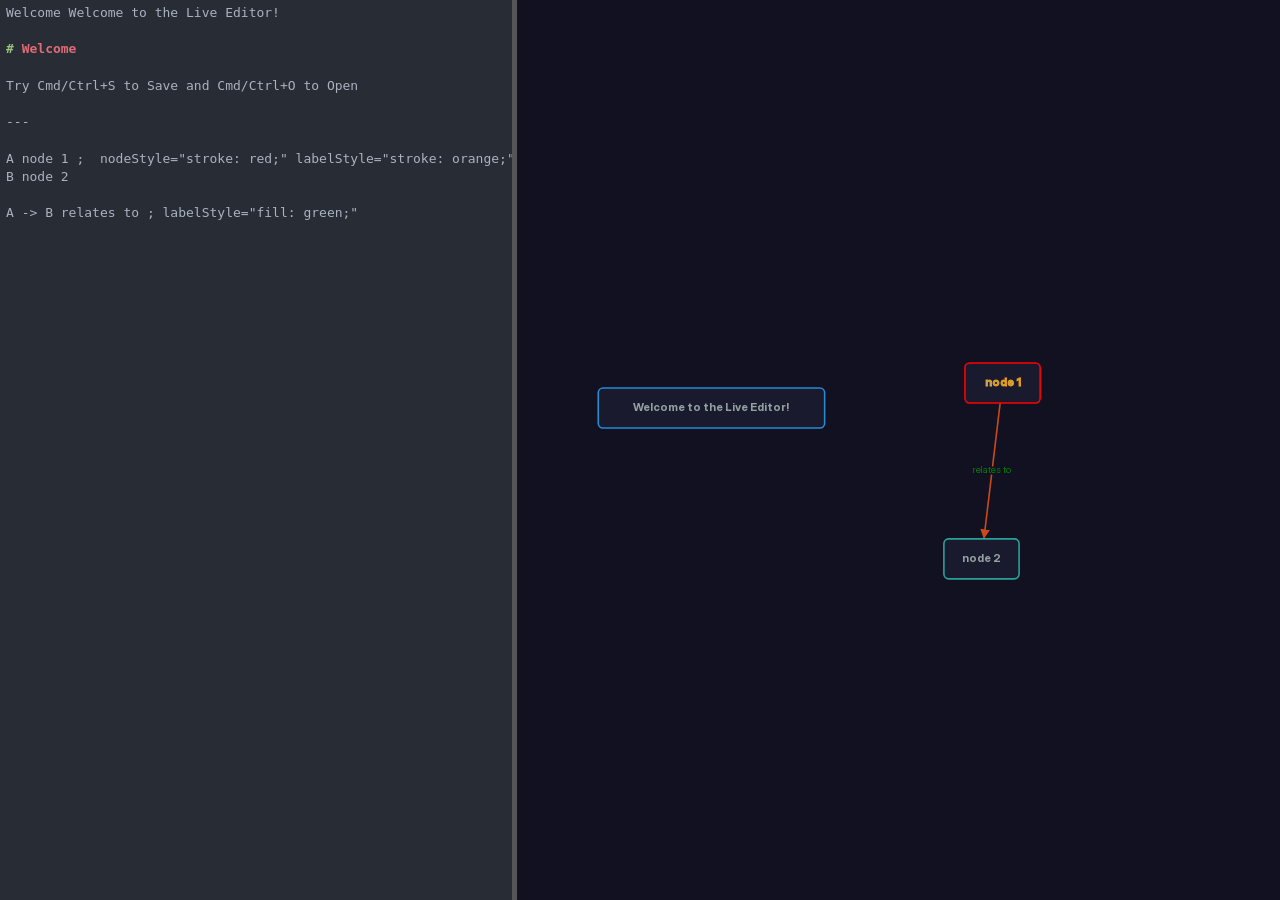
==== commit 80cb1d04: "with export" ====
--- a/index.html
+++ b/index.html
@@ -6,7 +6,7 @@
     <link rel="icon" href="media/favicon.ico" type="image/x-icon" />
     <title>YACME: Yet Another Concept Map Editor</title>
     <link rel="stylesheet" href="style.css" />
-    <link rel="stylesheet" href="fonts/iconoir/iconoir-font.css">
+    <link rel="stylesheet" href="./fonts/iconoir/iconoir-font.css">
     <link rel="manifest" href="manifest.json" />
 
     <script type="importmap">
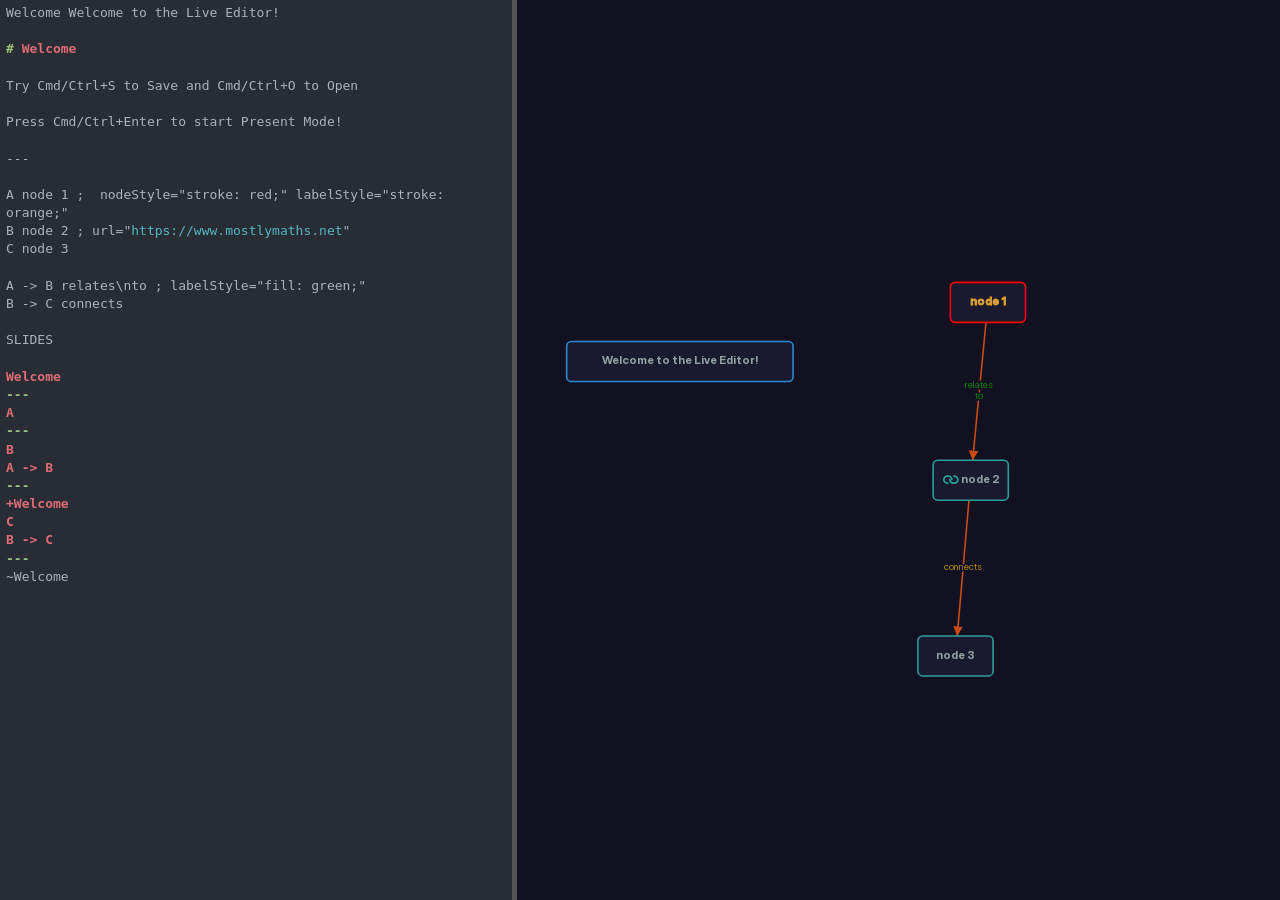
==== commit 204e22eb: "Amazin claude" ====
--- a/index.html
+++ b/index.html
@@ -41,6 +41,15 @@
             <g id="nodes"></g>
           </g>
         </svg>
+        <div id="slide-controls" style="display: none;">
+          <button id="prev-slide" class="slide-nav-btn">
+            <span>←</span>
+          </button>
+          <div id="slide-indicator"></div>
+          <button id="next-slide" class="slide-nav-btn">
+            <span>→</span>
+          </button>
+        </div>
       </div>
       </div>
     </div>
--- a/style.css
+++ b/style.css
@@ -34,6 +34,8 @@
 .diagram-pane {
   flex-grow: 1; /* Allows the diagram to take up the remaining space */
   display: flex; /* Helps the SVG fill the pane */
+  position: relative; /* For absolute positioning of slide controls */
+  overflow: hidden; /* Prevent content overflow */
 }
 .cm-editor {
   height: 100%;
@@ -41,6 +43,7 @@
 svg {
   width: 100%;
   height: 100%;
+  display: block;
 }
 .iconoired {
   font-size: 150%;
@@ -117,3 +120,81 @@
   border-radius: 4px;
   border: 2px solid #1a1a2e;
 }
+
+/* Styles for the view-only (quiz) mode */
+.container.view-only .editor-pane,
+.container.view-only #resizer {
+  display: none;
+}
+
+.container.view-only .diagram-pane {
+  width: 100%;
+  height: 100%;
+}
+
+/* Style for the highlighted element in quiz mode */
+.quiz-highlight rect {
+  stroke: #dc322f; /* Solarized Red */
+  stroke-width: 3px;
+}
+
+.quiz-highlight > text {
+  fill: #dc322f; /* Solarized Red */
+}
+
+/* Slide controls for presentation mode */
+#slide-controls {
+  position: absolute;
+  bottom: 0;
+  left: 0;
+  right: 0;
+  height: 60px;
+  display: flex;
+  align-items: center;
+  justify-content: space-between;
+  padding: 0 20px;
+  pointer-events: none;
+}
+
+.slide-nav-btn {
+  pointer-events: all;
+  background: rgba(42, 161, 152, 0.3);
+  border: 2px solid #2aa198;
+  color: #93a1a1;
+  width: 50px;
+  height: 50px;
+  border-radius: 25px;
+  cursor: pointer;
+  font-size: 24px;
+  display: flex;
+  align-items: center;
+  justify-content: center;
+  transition: all 0.2s;
+  backdrop-filter: blur(10px);
+}
+
+.slide-nav-btn:hover {
+  background: rgba(42, 161, 152, 0.5);
+  transform: scale(1.1);
+}
+
+.slide-nav-btn:disabled {
+  opacity: 0.3;
+  cursor: not-allowed;
+}
+
+.slide-nav-btn:disabled:hover {
+  transform: none;
+}
+
+#slide-indicator {
+  pointer-events: all;
+  background: rgba(26, 26, 46, 0.8);
+  border: 2px solid #2aa198;
+  color: #93a1a1;
+  padding: 8px 16px;
+  border-radius: 20px;
+  font-size: 14px;
+  font-weight: 600;
+  backdrop-filter: blur(10px);
+}
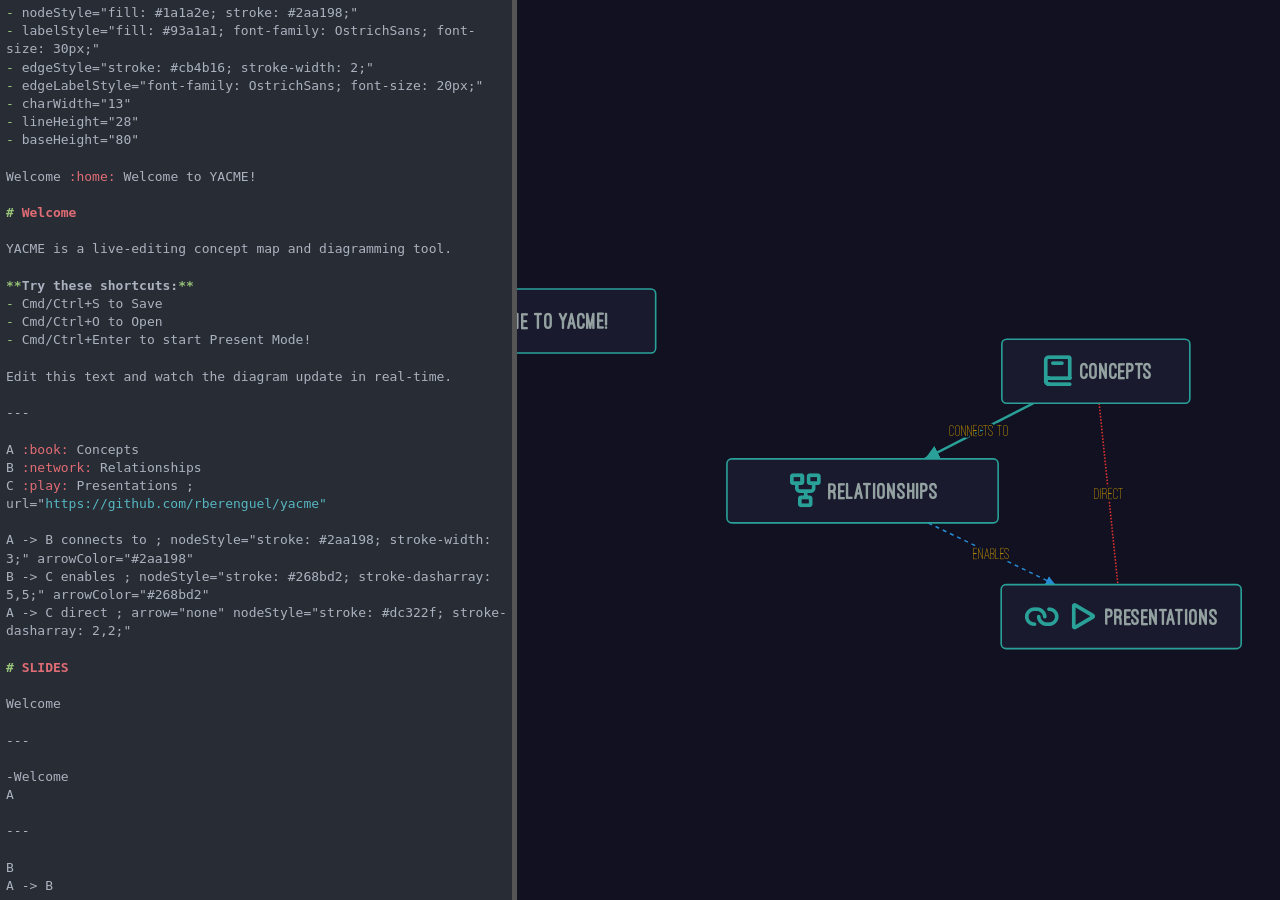
==== commit 2c85260b: "Amazin claude" ====
--- a/index.html
+++ b/index.html
@@ -7,6 +7,7 @@
     <title>YACME: Yet Another Concept Map Editor</title>
     <link rel="stylesheet" href="style.css" />
     <link rel="stylesheet" href="./fonts/iconoir/iconoir-font.css">
+    <link rel="stylesheet" href="./fonts/ostrichsans.css">
     <link rel="manifest" href="manifest.json" />
 
     <script type="importmap">
--- a/style.css
+++ b/style.css
@@ -29,6 +29,8 @@
   width: 40%; /* Initial width */
   min-width: 200px;
   max-width: 80%;
+  display: flex; /* Make it a flex container */
+  flex-direction: column; /* Stack children vertically */
 }
 
 .diagram-pane {
@@ -39,6 +41,7 @@
 }
 .cm-editor {
   height: 100%;
+  flex: 1; /* Fill available space in the flex container */
 }
 svg {
   width: 100%;
@@ -100,6 +103,7 @@
   padding: 10px;
   border-radius: 4px;
   height: 100%;
+  max-height: 50vh;
   box-sizing: border-box;
   overflow-y: auto;
 }
--- a/fonts/ostrichsans.css
+++ b/fonts/ostrichsans.css
@@ -0,0 +1,15 @@
+/* OstrichSans font for presentations */
+
+@font-face {
+  font-family: "OstrichSans";
+  src: url("./OstrichSans-Medium.otf") format("opentype");
+  font-weight: 500;
+  font-style: normal;
+}
+
+@font-face {
+  font-family: "OstrichSans";
+  src: url("./OstrichSans-Heavy.otf") format("opentype");
+  font-weight: 700;
+  font-style: normal;
+}
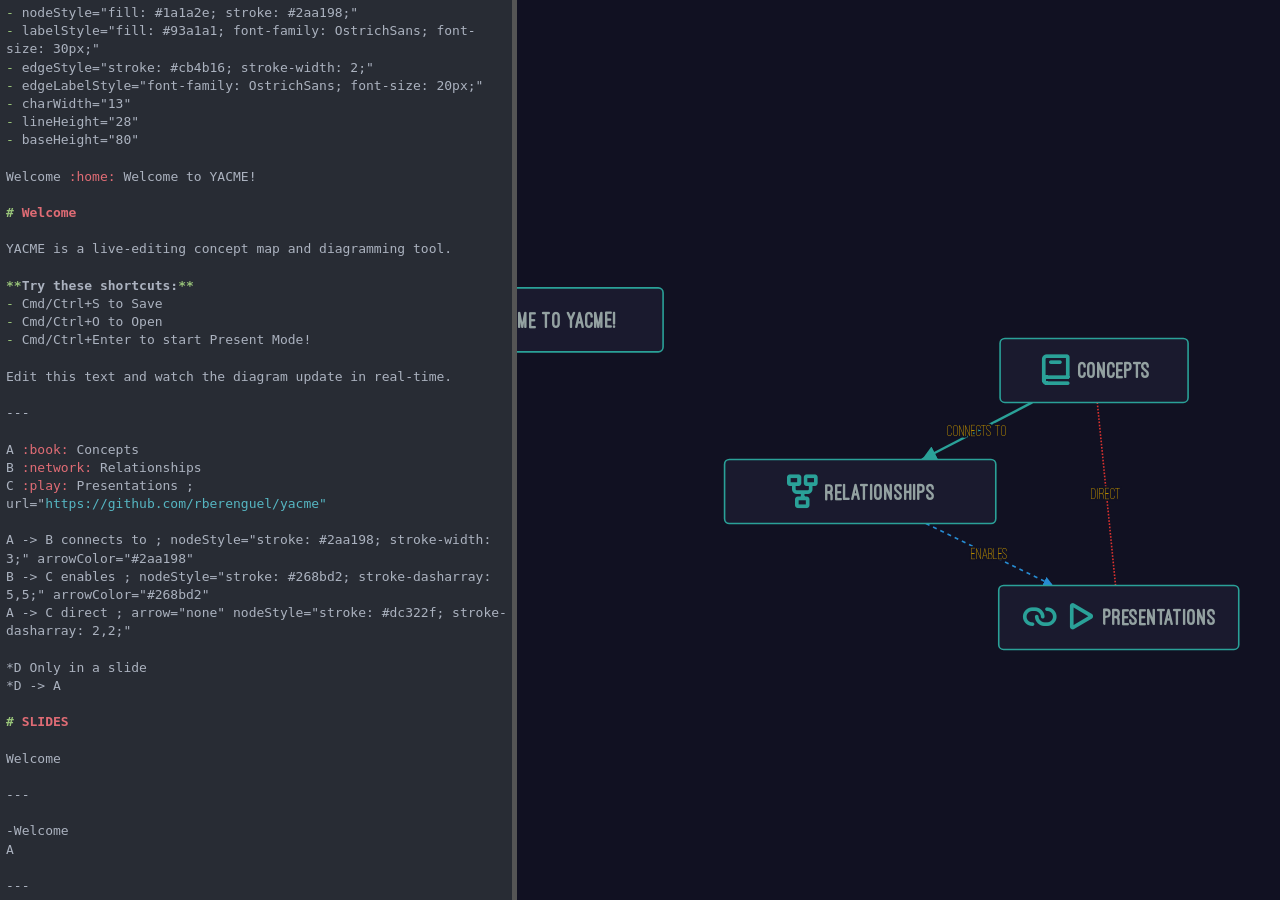
==== commit 7532ef26: "cool exports" ====
--- a/index.html
+++ b/index.html
@@ -57,6 +57,7 @@
 
     <script src="libs/d3v7.js"></script>
     <script src="libs/dagre.js"></script>
+    <script src="libs/jszip.min.js"></script>
     <script type="module" src="js/main.js"></script>
   </body>
 </html>
--- a/style.css
+++ b/style.css
@@ -202,3 +202,63 @@
   font-weight: 600;
   backdrop-filter: blur(10px);
 }
+
+/* Hover effects for present mode */
+.container.present-mode .node:hover rect,
+.container.view-only .node:hover rect {
+  filter: drop-shadow(0 0 10px var(--hover-shadow-color, #b58900))
+    drop-shadow(0 0 20px var(--hover-shadow-color, #b58900));
+}
+
+.container.present-mode .link:hover,
+.container.view-only .link:hover {
+  filter: drop-shadow(0 0 10px var(--hover-shadow-color, #b58900))
+    drop-shadow(0 0 20px var(--hover-shadow-color, #b58900))
+    drop-shadow(0 0 30px var(--hover-shadow-color, #b58900));
+  stroke-width: 4px;
+}
+
+/* Highlight effect for slides (using ! prefix) */
+/* Level 1: Yellow (!) */
+.slide-highlight-1 rect {
+  filter: drop-shadow(0 0 10px #b58900) drop-shadow(0 0 20px #b58900) !important;
+}
+
+.link.slide-highlight-1 {
+  filter: drop-shadow(0 0 10px #b58900) drop-shadow(0 0 20px #b58900)
+    drop-shadow(0 0 30px #b58900) !important;
+  stroke-width: 4px !important;
+}
+
+/* Level 2: Blue (!!) */
+.slide-highlight-2 rect {
+  filter: drop-shadow(0 0 10px #268bd2) drop-shadow(0 0 20px #268bd2) !important;
+}
+
+.link.slide-highlight-2 {
+  filter: drop-shadow(0 0 10px #268bd2) drop-shadow(0 0 20px #268bd2)
+    drop-shadow(0 0 30px #268bd2) !important;
+  stroke-width: 4px !important;
+}
+
+/* Level 3: Red (!!!) */
+.slide-highlight-3 rect {
+  filter: drop-shadow(0 0 10px #dc322f) drop-shadow(0 0 20px #dc322f) !important;
+}
+
+.link.slide-highlight-3 {
+  filter: drop-shadow(0 0 10px #dc322f) drop-shadow(0 0 20px #dc322f)
+    drop-shadow(0 0 30px #dc322f) !important;
+  stroke-width: 4px !important;
+}
+
+/* Level 4: Green (!!!!) */
+.slide-highlight-4 rect {
+  filter: drop-shadow(0 0 10px #859900) drop-shadow(0 0 20px #859900) !important;
+}
+
+.link.slide-highlight-4 {
+  filter: drop-shadow(0 0 10px #859900) drop-shadow(0 0 20px #859900)
+    drop-shadow(0 0 30px #859900) !important;
+  stroke-width: 4px !important;
+}
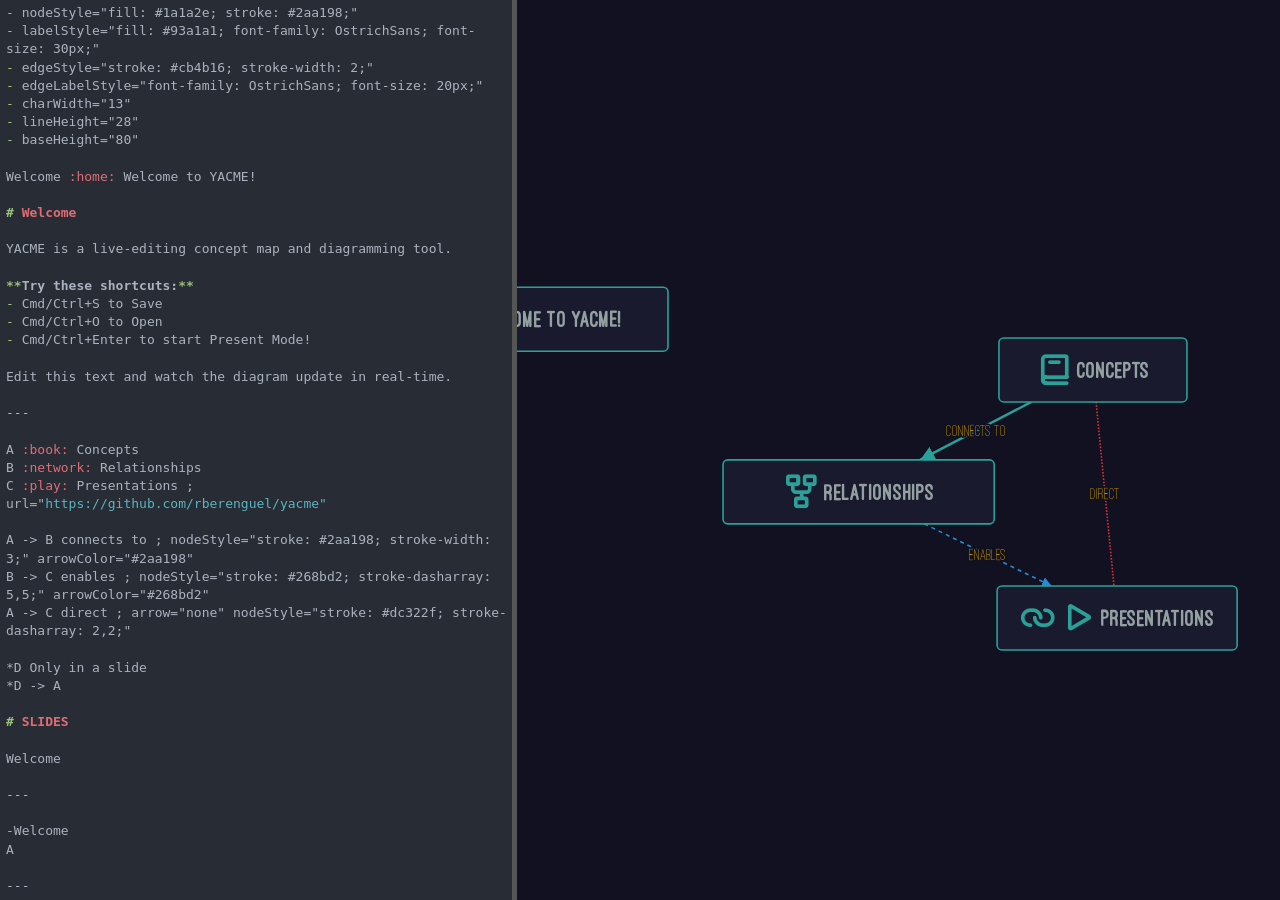
==== commit 31186193: "md" ====
--- a/index.html
+++ b/index.html
@@ -58,6 +58,7 @@
     <script src="libs/d3v7.js"></script>
     <script src="libs/dagre.js"></script>
     <script src="libs/jszip.min.js"></script>
+    <script src="libs/marked.min.js"></script>
     <script type="module" src="js/main.js"></script>
   </body>
 </html>
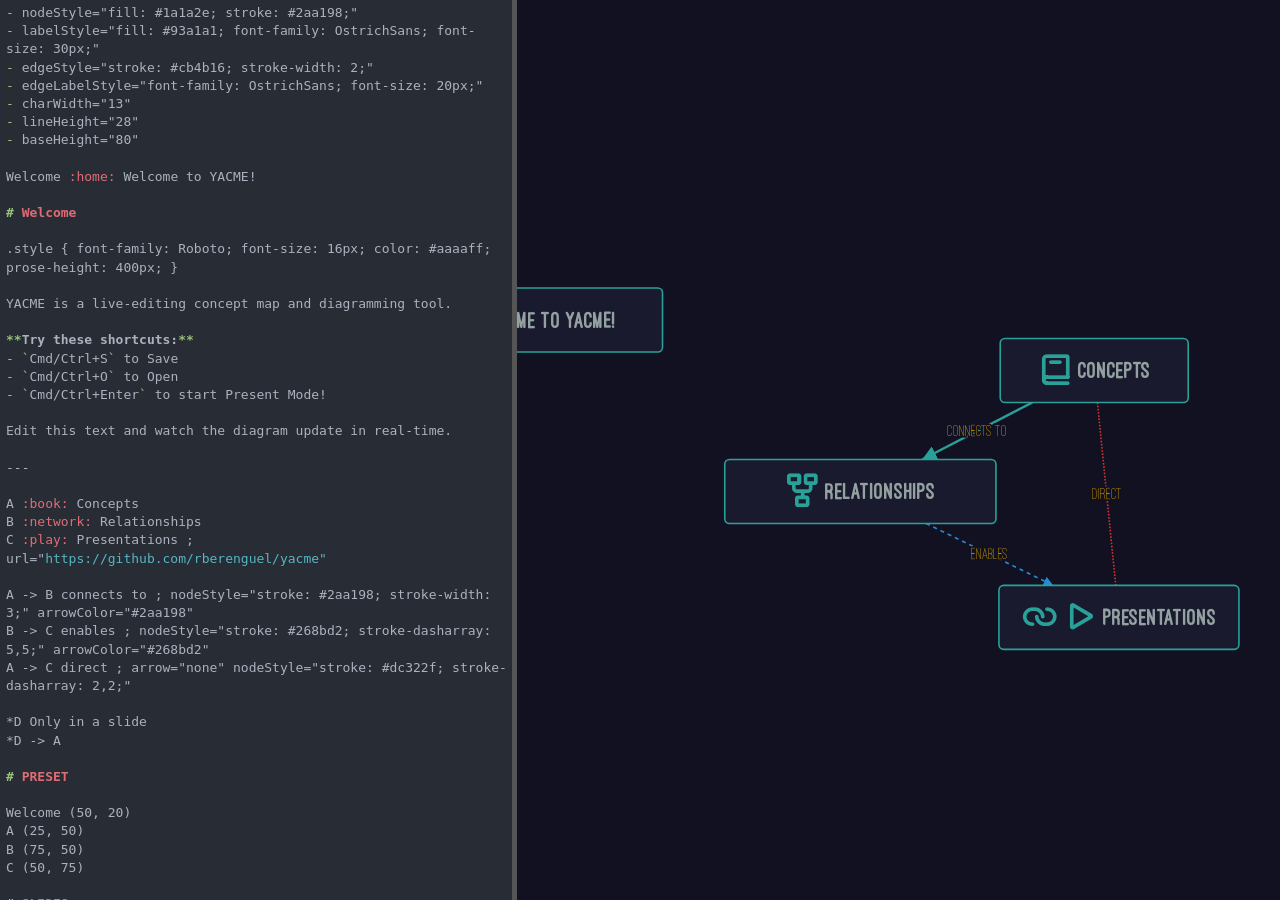
==== commit 201ba8a0: "this was tricky" ====
--- a/index.html
+++ b/index.html
@@ -59,6 +59,7 @@
     <script src="libs/dagre.js"></script>
     <script src="libs/jszip.min.js"></script>
     <script src="libs/marked.min.js"></script>
+    <script src="libs/html2canvas.min.js"></script>
     <script type="module" src="js/main.js"></script>
   </body>
 </html>
--- a/style.css
+++ b/style.css
@@ -112,6 +112,26 @@
 }
 .prose-content a {
   color: #c60;
+}
+.prose-content code {
+  background-color: #2a2a3e;
+  padding: 2px 6px;
+  border-radius: 3px;
+  font-family: "Monoid", monospace;
+  font-size: 0.9em;
+  filter: hue-rotate(15deg);
+}
+.prose-content pre {
+  background-color: #2a2a3e;
+  padding: 10px;
+  border-radius: 4px;
+  overflow-x: auto;
+  filter: hue-rotate(15deg);
+}
+.prose-content pre code {
+  background-color: transparent;
+  padding: 0;
+  filter: none;
 }
 .prose-content::-webkit-scrollbar {
   width: 8px;
